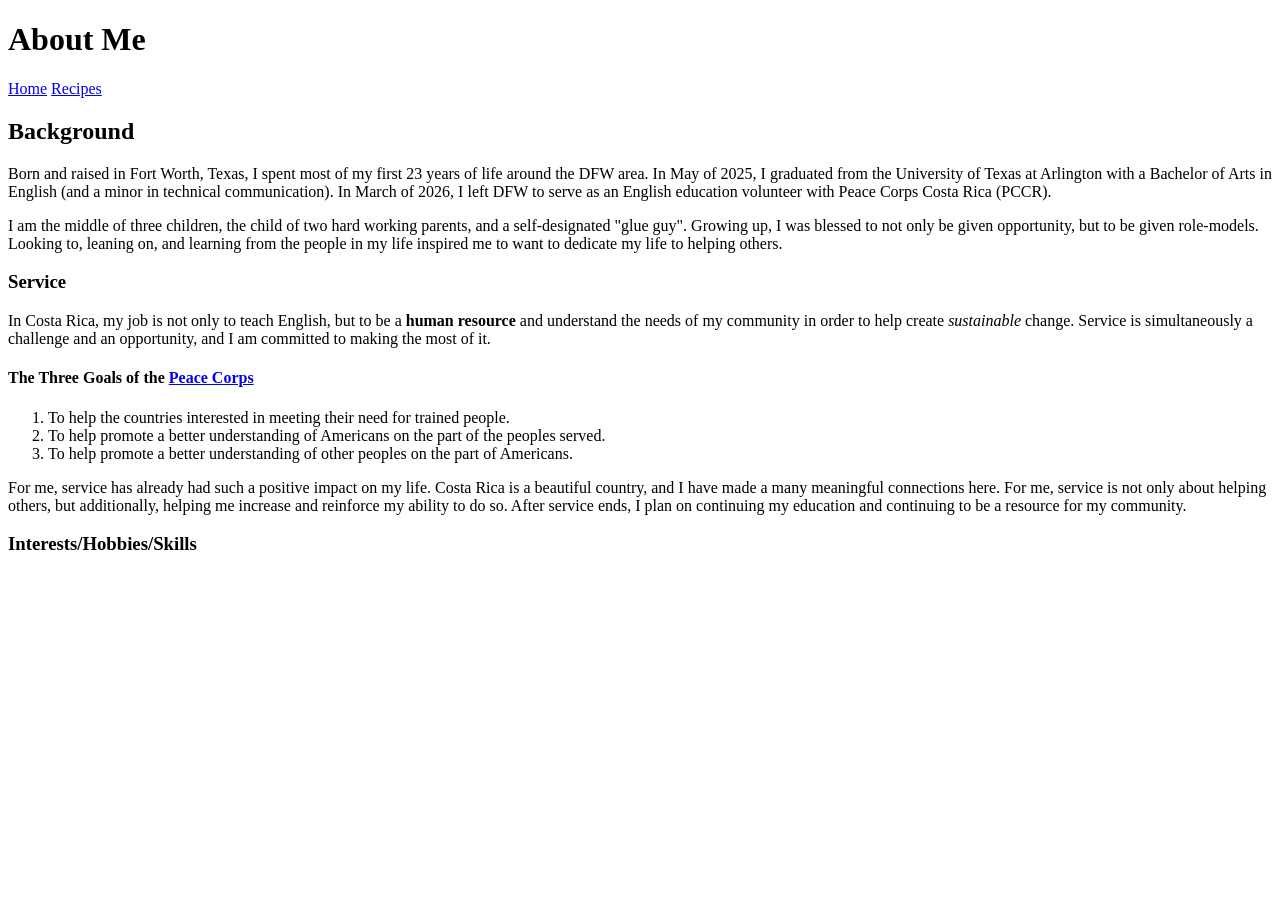
==== about.html @ 44f58c94 "Create recipes file, update index.html, about.html. - created recipes.html to house my favorite reci" ====
<!DOCTYPE html>
<html lang="en">

<head>
    <meta charset="UTF-8">
    <meta name="viewport" content="width=device-width, initial-scale=1.0">
    <title>About Me</title>
</head>

<body>
    <header>
        <h1>About Me</h1>
        <a href="./index.html">Home</a>
        <a href="./recipes.html">Recipes</a>
    </header>

    <main>
        <h2>Background</h2>
        <p>
            Born and raised in Fort Worth, Texas, I spent most of my first 23 years of life around the DFW area. In May of 2025, I graduated from the University of Texas at Arlington with a Bachelor of Arts in English (and a minor in technical communication). In March of 2026, I left DFW to serve as an English education volunteer with Peace Corps Costa Rica (PCCR).
        </p>
        <p>
            I am the middle of three children, the child of two hard working parents, and a  self-designated "glue guy". Growing up, I was blessed to not only be given opportunity, but to be given role-models. Looking to, leaning on, and learning from the people in my life inspired me to want to dedicate my life to helping others. 
        </p>

        <h3>Service</h3>
        <p>
            In Costa Rica, my job is not only to teach English, but to be a <strong>human resource</strong> and understand the needs of my community in order to help create <em>sustainable</em> change. Service is simultaneously a challenge and an opportunity, and I am committed to making the most of it.
        </p>

        <h4>The Three Goals of the <a href="https://www.peacecorps.gov/what-we-do/our-mission/" target="_blank" rel="noreferrer">Peace Corps</a></h4>
        <ol>
            <li>
                To help the countries interested in meeting their need for trained people.
            </li>
            <li>
                To help promote a better understanding of Americans on the part of the peoples served.
            </li>
            <li>
                To help promote a better understanding of other peoples on the part of Americans.
            </li>
        </ol>
        <p>
            For me, service has already had such a positive impact on my life. Costa Rica is a beautiful country, and I have made a many meaningful connections here. For me, service is not only about helping others, but additionally, helping me increase and reinforce my ability to do so. After service ends, I plan on continuing my education and continuing to be a resource for my community.
        </p>

        <h3>Interests/Hobbies/Skills</h3>
        <p>
        
        </p>
    </main>

    <footer>

    </footer>
</body>

</html>
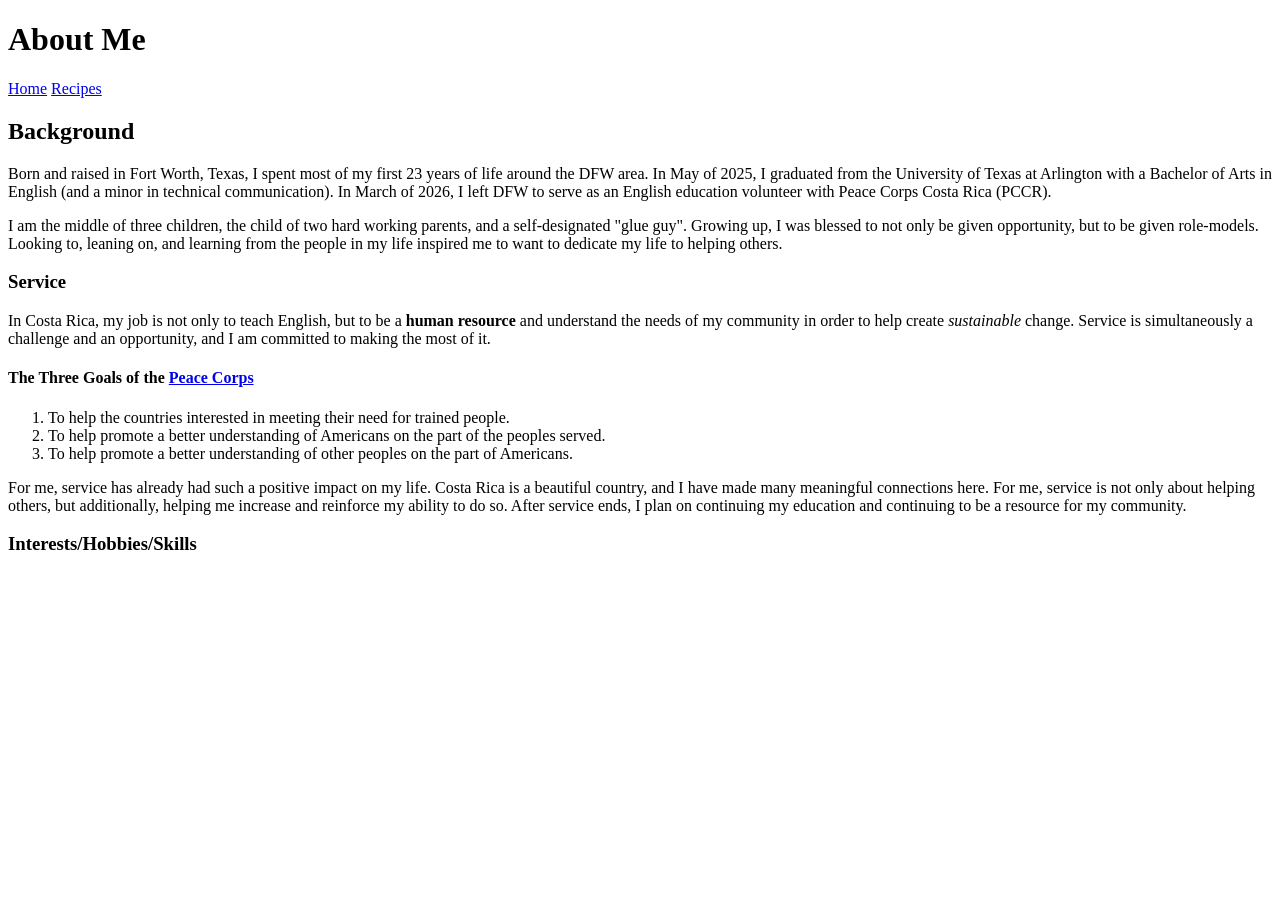
==== commit 03cde79a: "add styles.css and update styles on index, about, and recipes - link styles.css to all HTML files an" ====
--- a/about.html
+++ b/about.html
@@ -5,49 +5,55 @@
     <meta charset="UTF-8">
     <meta name="viewport" content="width=device-width, initial-scale=1.0">
     <title>About Me</title>
+    <link href="./css/styles.css">
 </head>
 
 <body>
-    <header>
-        <h1>About Me</h1>
-        <a href="./index.html">Home</a>
-        <a href="./recipes.html">Recipes</a>
+    <header class="header">
+        <h1 class="title">About Me</h1>
+        <a href="./index.html" class="page-link">Home</a>
+        <a href="./recipes.html" class="page-link">Recipes</a>
     </header>
 
     <main>
-        <h2>Background</h2>
-        <p>
-            Born and raised in Fort Worth, Texas, I spent most of my first 23 years of life around the DFW area. In May of 2025, I graduated from the University of Texas at Arlington with a Bachelor of Arts in English (and a minor in technical communication). In March of 2026, I left DFW to serve as an English education volunteer with Peace Corps Costa Rica (PCCR).
-        </p>
-        <p>
-            I am the middle of three children, the child of two hard working parents, and a  self-designated "glue guy". Growing up, I was blessed to not only be given opportunity, but to be given role-models. Looking to, leaning on, and learning from the people in my life inspired me to want to dedicate my life to helping others. 
-        </p>
+        <div class="background"> <!--a section to talk about my background-->
+            <h2>Background</h2>
+            <p>
+                Born and raised in Fort Worth, Texas, I spent most of my first 23 years of life around the DFW area. In May of 2025, I graduated from the University of Texas at Arlington with a Bachelor of Arts in English (and a minor in technical communication). In March of 2026, I left DFW to serve as an English education volunteer with Peace Corps Costa Rica (PCCR).
+            </p>
+            <p>
+                I am the middle of three children, the child of two hard working parents, and a  self-designated "glue guy". Growing up, I was blessed to not only be given opportunity, but to be given role-models. Looking to, leaning on, and learning from the people in my life inspired me to want to dedicate my life to helping others. 
+            </p>
+        </div>
+        <div class="service"> <!--a section to talk about Peace Corps service-->
+            <h3>Service</h3>
+            <p>
+                In Costa Rica, my job is not only to teach English, but to be a <strong>human resource</strong> and understand the needs of my community in order to help create <em>sustainable</em> change. Service is simultaneously a challenge and an opportunity, and I am committed to making the most of it.
+            </p>
+            <div>
+                <h4>The Three Goals of the <a href="https://www.peacecorps.gov/what-we-do/our-mission/" target="_blank" rel="noreferrer">Peace Corps</a></h4>
+                <ol>
+                    <li>
+                        To help the countries interested in meeting their need for trained people.
+                    </li>
+                    <li>
+                        To help promote a better understanding of Americans on the part of the peoples served.
+                    </li>
+                    <li>
+                        To help promote a better understanding of other peoples on the part of Americans.
+                    </li>
+                </ol>
+            </div>
+            <p>
+                For me, service has already had such a positive impact on my life. Costa Rica is a beautiful country, and I have made many meaningful connections here. For me, service is not only about helping others, but additionally, helping me increase and reinforce my ability to do so. After service ends, I plan on continuing my education and continuing to be a resource for my community.
+            </p>
+        </div>
+        <div class="interests"> <!--a section to talk about my interests-->
+            <h3>Interests/Hobbies/Skills</h3>
+            <p>
 
-        <h3>Service</h3>
-        <p>
-            In Costa Rica, my job is not only to teach English, but to be a <strong>human resource</strong> and understand the needs of my community in order to help create <em>sustainable</em> change. Service is simultaneously a challenge and an opportunity, and I am committed to making the most of it.
-        </p>
-
-        <h4>The Three Goals of the <a href="https://www.peacecorps.gov/what-we-do/our-mission/" target="_blank" rel="noreferrer">Peace Corps</a></h4>
-        <ol>
-            <li>
-                To help the countries interested in meeting their need for trained people.
-            </li>
-            <li>
-                To help promote a better understanding of Americans on the part of the peoples served.
-            </li>
-            <li>
-                To help promote a better understanding of other peoples on the part of Americans.
-            </li>
-        </ol>
-        <p>
-            For me, service has already had such a positive impact on my life. Costa Rica is a beautiful country, and I have made a many meaningful connections here. For me, service is not only about helping others, but additionally, helping me increase and reinforce my ability to do so. After service ends, I plan on continuing my education and continuing to be a resource for my community.
-        </p>
-
-        <h3>Interests/Hobbies/Skills</h3>
-        <p>
-        
-        </p>
+            </p>
+        </div>
     </main>
 
     <footer>
--- a/css/styles.css
+++ b/css/styles.css
@@ -0,0 +1,21 @@
+* {
+   margin: 0;
+   padding: 0;
+   box-sizing: border-box; 
+}
+
+body {
+    background-color: #6DA1B8;
+}
+
+.header {
+    display: flexbox;
+}
+
+.title {
+    
+}
+
+.page-link {
+
+}
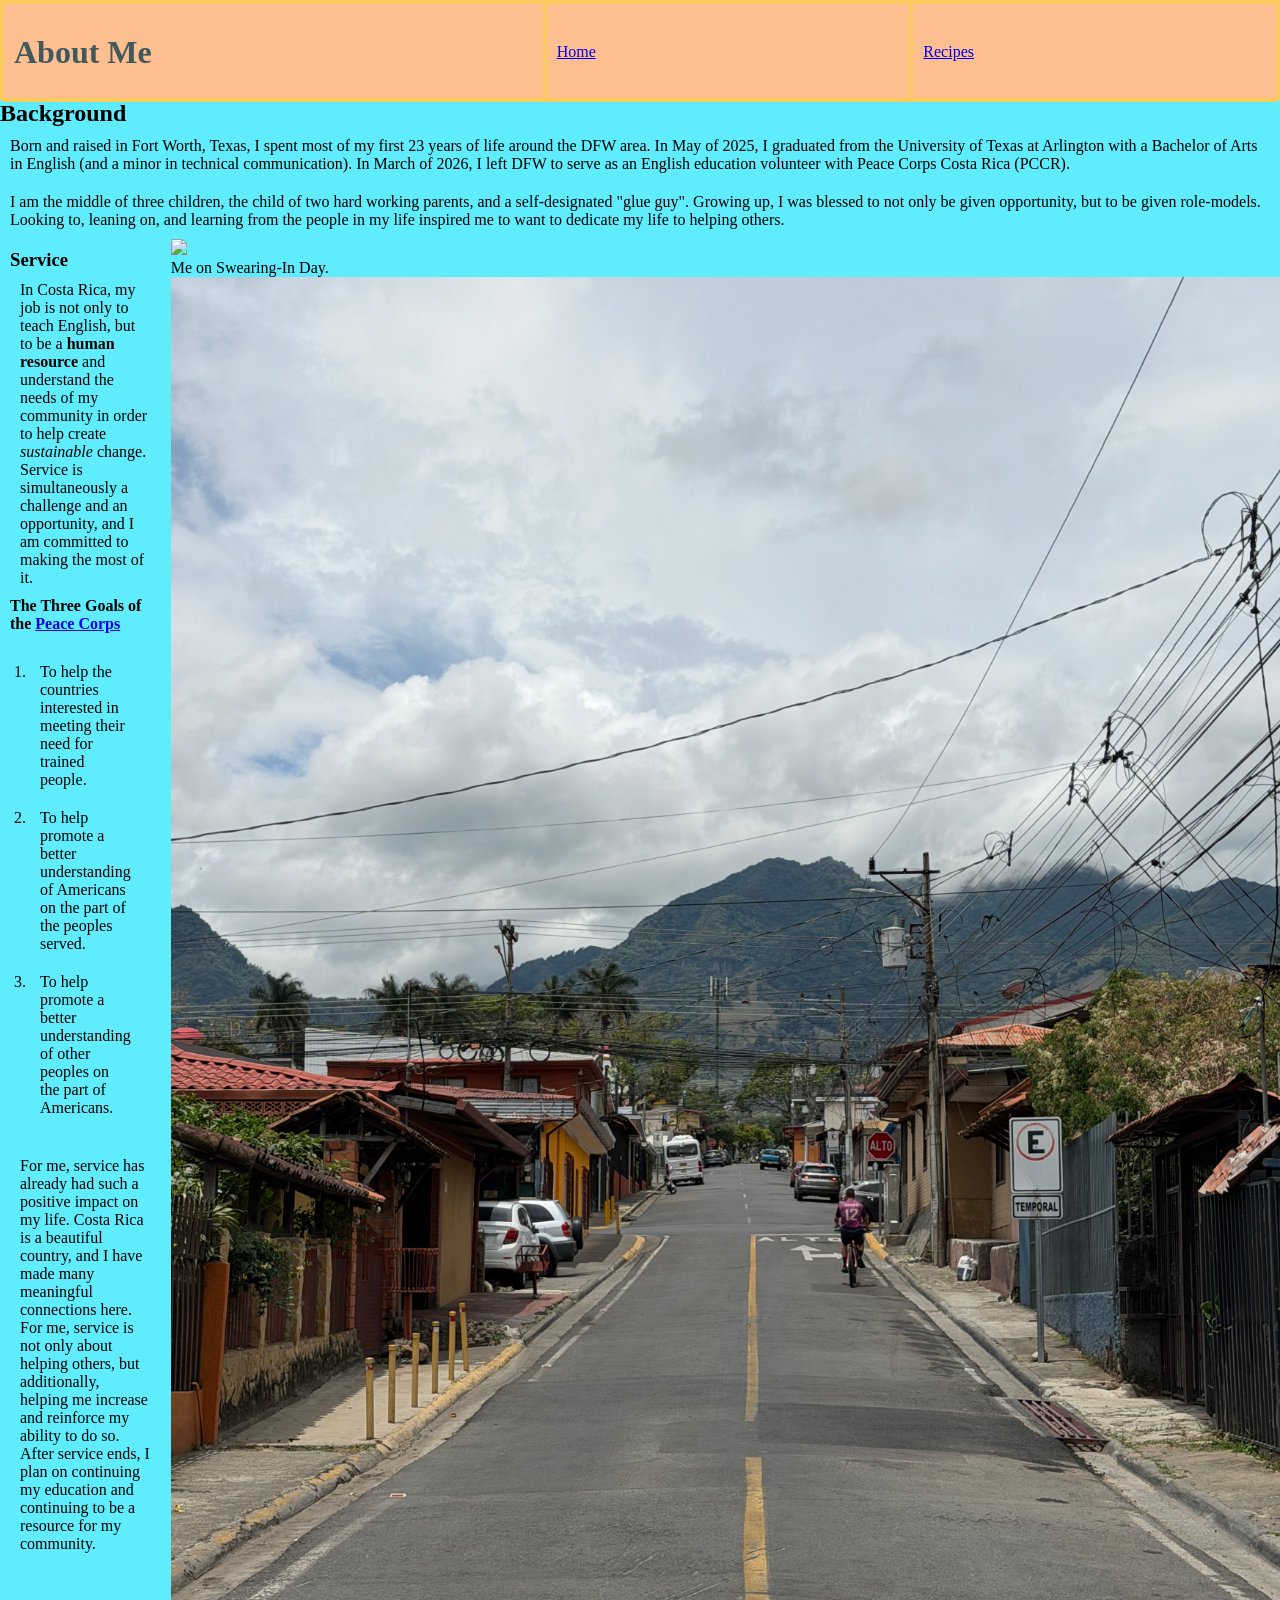
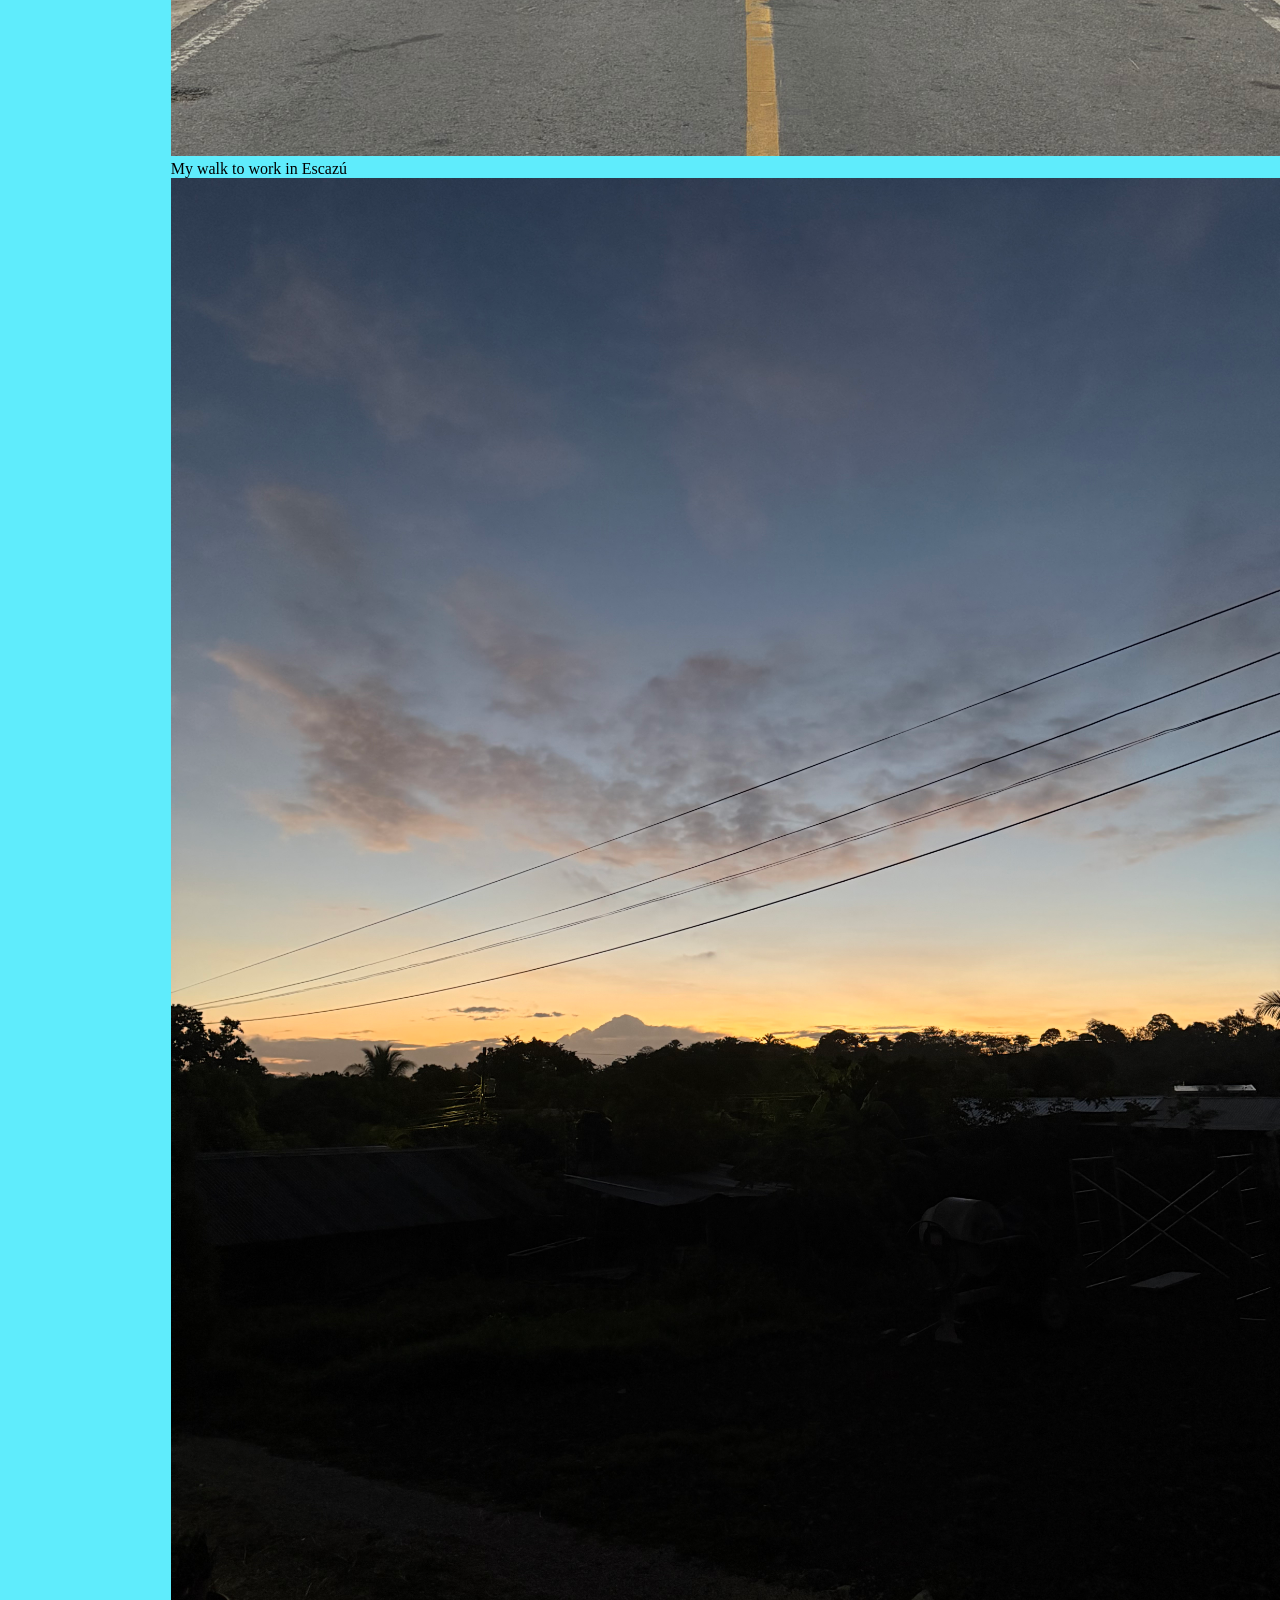
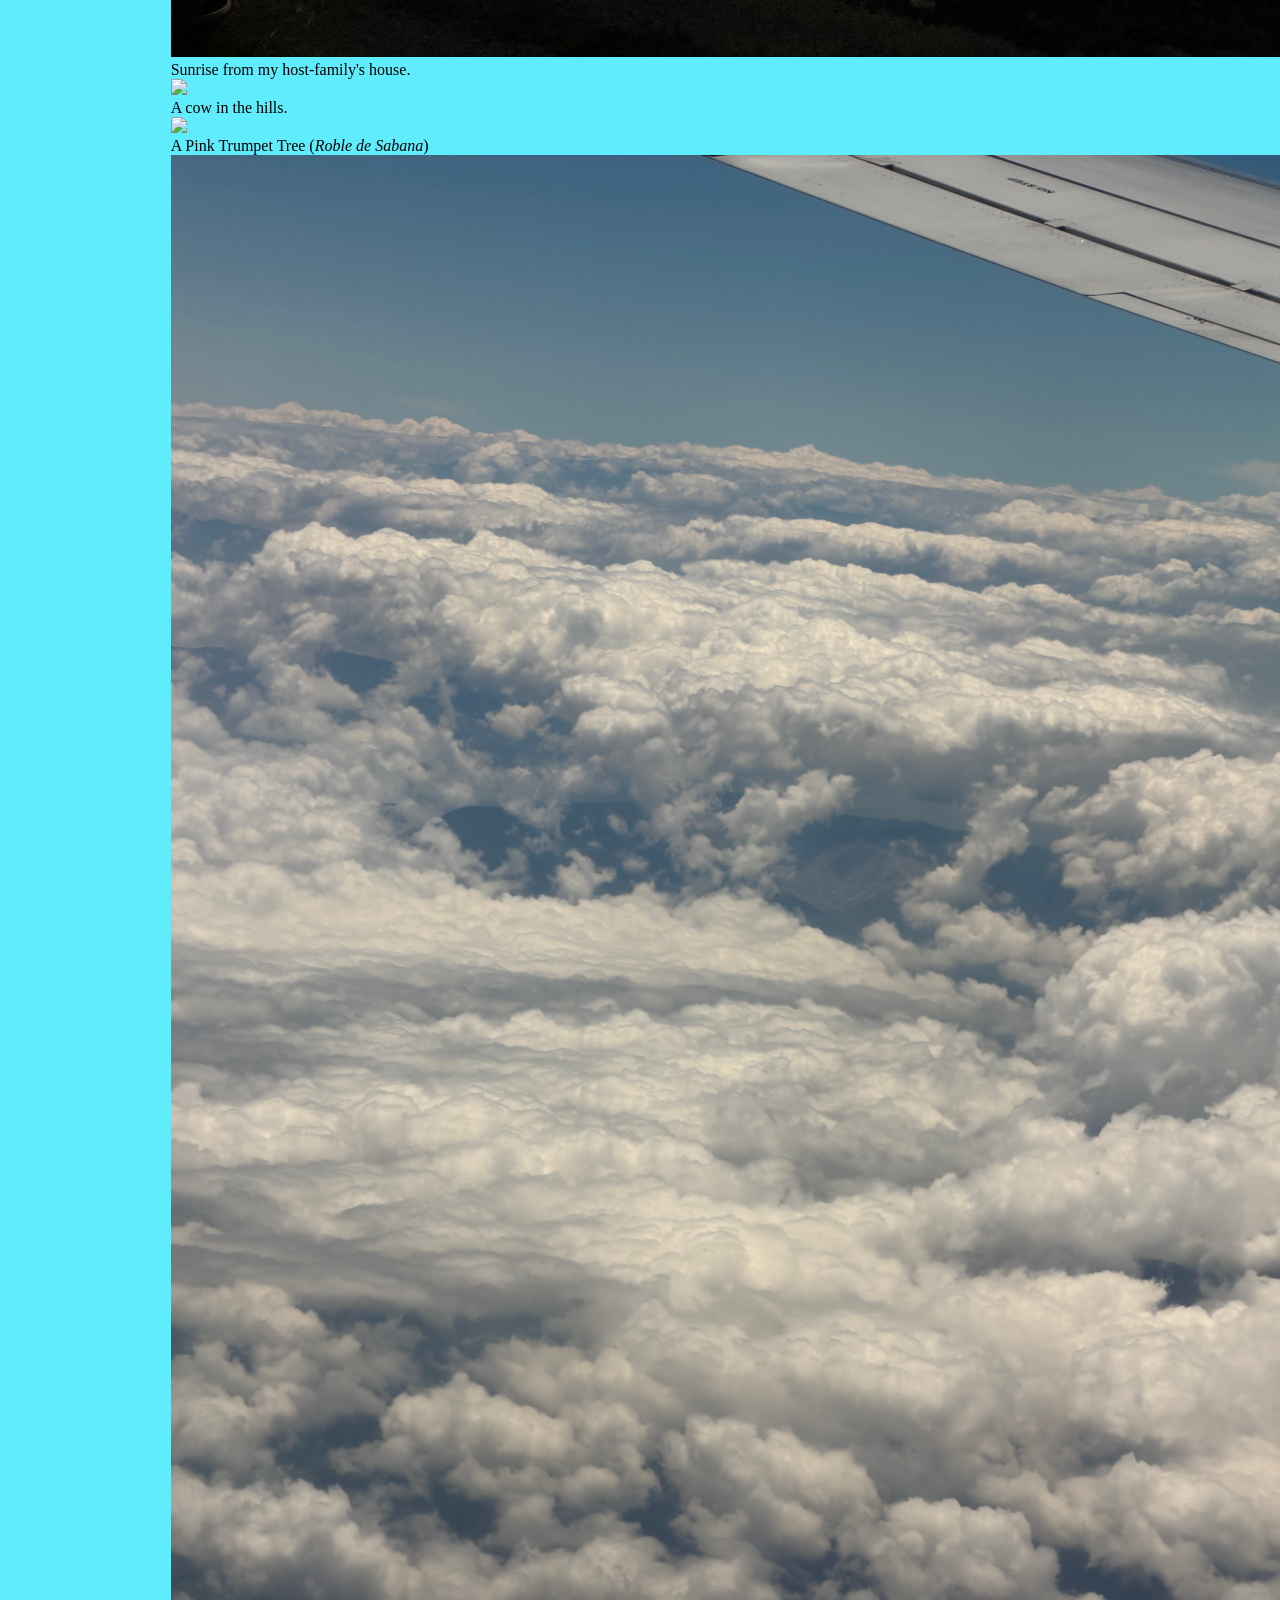
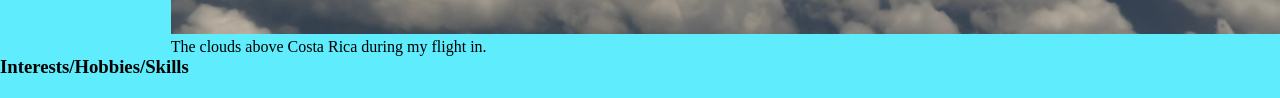
==== commit c8d0d5ee: "update styles and add images - change color scheme of Website  - add images to the service section o" ====
--- a/about.html
+++ b/about.html
@@ -5,14 +5,15 @@
     <meta charset="UTF-8">
     <meta name="viewport" content="width=device-width, initial-scale=1.0">
     <title>About Me</title>
-    <link href="./css/styles.css">
+
+    <link rel="stylesheet" href="./css/styles.css">
 </head>
 
 <body>
-    <header class="header">
-        <h1 class="title">About Me</h1>
-        <a href="./index.html" class="page-link">Home</a>
-        <a href="./recipes.html" class="page-link">Recipes</a>
+    <header>
+            <h1 class="title">About Me</h1>
+            <a href="./index.html" class="page-link">Home</a>
+            <a href="./recipes.html" class="page-link">Recipes</a>
     </header>
 
     <main>
@@ -26,32 +27,68 @@
             </p>
         </div>
         <div class="service"> <!--a section to talk about Peace Corps service-->
-            <h3>Service</h3>
-            <p>
-                In Costa Rica, my job is not only to teach English, but to be a <strong>human resource</strong> and understand the needs of my community in order to help create <em>sustainable</em> change. Service is simultaneously a challenge and an opportunity, and I am committed to making the most of it.
-            </p>
-            <div>
-                <h4>The Three Goals of the <a href="https://www.peacecorps.gov/what-we-do/our-mission/" target="_blank" rel="noreferrer">Peace Corps</a></h4>
-                <ol>
-                    <li>
-                        To help the countries interested in meeting their need for trained people.
-                    </li>
-                    <li>
-                        To help promote a better understanding of Americans on the part of the peoples served.
-                    </li>
-                    <li>
-                        To help promote a better understanding of other peoples on the part of Americans.
-                    </li>
-                </ol>
+            <div class="service-content">
+                <h3>Service</h3>
+                <p>
+                    In Costa Rica, my job is not only to teach English, but to be a <strong>human resource</strong> and understand the needs of my community in order to help create <em>sustainable</em> change. Service is simultaneously a challenge and an opportunity, and I am committed to making the most of it.
+                </p>
+                <div>
+                    <h4>The Three Goals of the <a href="https://www.peacecorps.gov/what-we-do/our-mission/" target="_blank" rel="noreferrer">Peace Corps</a></h4>
+                    <ol class="pc-goals">
+                        <li class="li">
+                            To help the countries interested in meeting their need for trained people.
+                        </li>
+                        <li class="li">
+                            To help promote a better understanding of Americans on the part of the peoples served.
+                        </li>
+                        <li class="li">
+                            To help promote a better understanding of other peoples on the part of Americans.
+                        </li>
+                    </ol>
+                </div>
+                <p>
+                    For me, service has already had such a positive impact on my life. Costa Rica is a beautiful country, and I have made many meaningful connections here. For me, service is not only about helping others, but additionally, helping me increase and reinforce my ability to do so. After service ends, I plan on continuing my education and continuing to be a resource for my community.
+                </p>
             </div>
-            <p>
-                For me, service has already had such a positive impact on my life. Costa Rica is a beautiful country, and I have made many meaningful connections here. For me, service is not only about helping others, but additionally, helping me increase and reinforce my ability to do so. After service ends, I plan on continuing my education and continuing to be a resource for my community.
-            </p>
+            <div class="slideshow-container">
+
+                <div class="slides fade">
+                    <img src="./img/swearing-in-day.jpeg" style="width:100%">
+                    <div class="img-text">Me on Swearing-In Day.</div>
+                </div>
+
+                <div class="slides fade">
+                    <img src="./img/walk-to-work.jpeg" style="width:100%">
+                    <div class="img-text">My walk to work in Escazú</div>
+                </div>
+
+                <div class="slides fade">
+                    <img src="./img/costa-rican-sunrise.jpeg" style="width:100%">
+                    <div class="img-text">Sunrise from my host-family's house.</div>
+                </div>
+
+                <div class="slides fade">
+                    <img src="./img/cow-from-hike.jpeg" style="width:100%">
+                    <div class="img-text">A cow in the hills.</div>
+                </div>
+
+                <div class="slides fade">
+                    <img src="./img/tree-with-pink-flowers.jpeg" style="width:100%">
+                    <div class="img-text">A Pink Trumpet Tree (<em>Roble de Sabana</em>)</div>
+                </div>
+
+                <div class="slides fade">
+                    <img src="./img/clouds-from-plane.jpeg" style="width:100%">
+                    <div class="img-text">The clouds above Costa Rica during my flight in.</div>
+                </div>
+
+            </div>
         </div>
+        
         <div class="interests"> <!--a section to talk about my interests-->
             <h3>Interests/Hobbies/Skills</h3>
             <p>
-
+            
             </p>
         </div>
     </main>
--- a/css/styles.css
+++ b/css/styles.css
@@ -1,21 +1,70 @@
+/* Universal styles */
 * {
    margin: 0;
    padding: 0;
    box-sizing: border-box; 
 }
 
+/* Styles for the body element */
 body {
-    background-color: #6DA1B8;
+    background-color: #5fecfc;
 }
 
-.header {
-    display: flexbox;
+/* Styles for paragraph elements */
+p {
+    padding: 10px;
 }
 
-.title {
-    
+/* Styles for the header */
+header {
+    display: flex;
+    height: 100px;
+    border: 2px solid #FCCB60;
+    background-color: #FDBF90;
+    justify-content: center;
+    color: #41595C;
 }
 
+/* Styles for the page titles in the header */
+.title {
+    flex: 1;
+    border: 2px solid #FCCB60;
+    height: 100px;
+    width: 200px;
+    padding: 10px;
+    flex: auto; 
+    align-content: center;
+}
+
+/* Styles for the page links in the header */
 .page-link {
+    flex: 1;
+    border: 2px solid #FCCB60;
+    height: 100px;
+    width: 100px;
+    padding: 10px;
+    align-content: center;
+}
 
+/* Styles for service div*/
+.service {
+    display: flex;
+}
+
+/* Styles for service content */
+.service-content{
+    padding: 10px;
+    flex-direction: column;
+    width: 300px;
+}
+
+/* Styles for Peace Corps Goals list */
+.pc-goals {
+    padding: 20px;
+    flex: 1;
+}
+
+/* Styles for items in Peace Corps Goals list */
+.pc-goals li{
+    padding: 10px;
 }
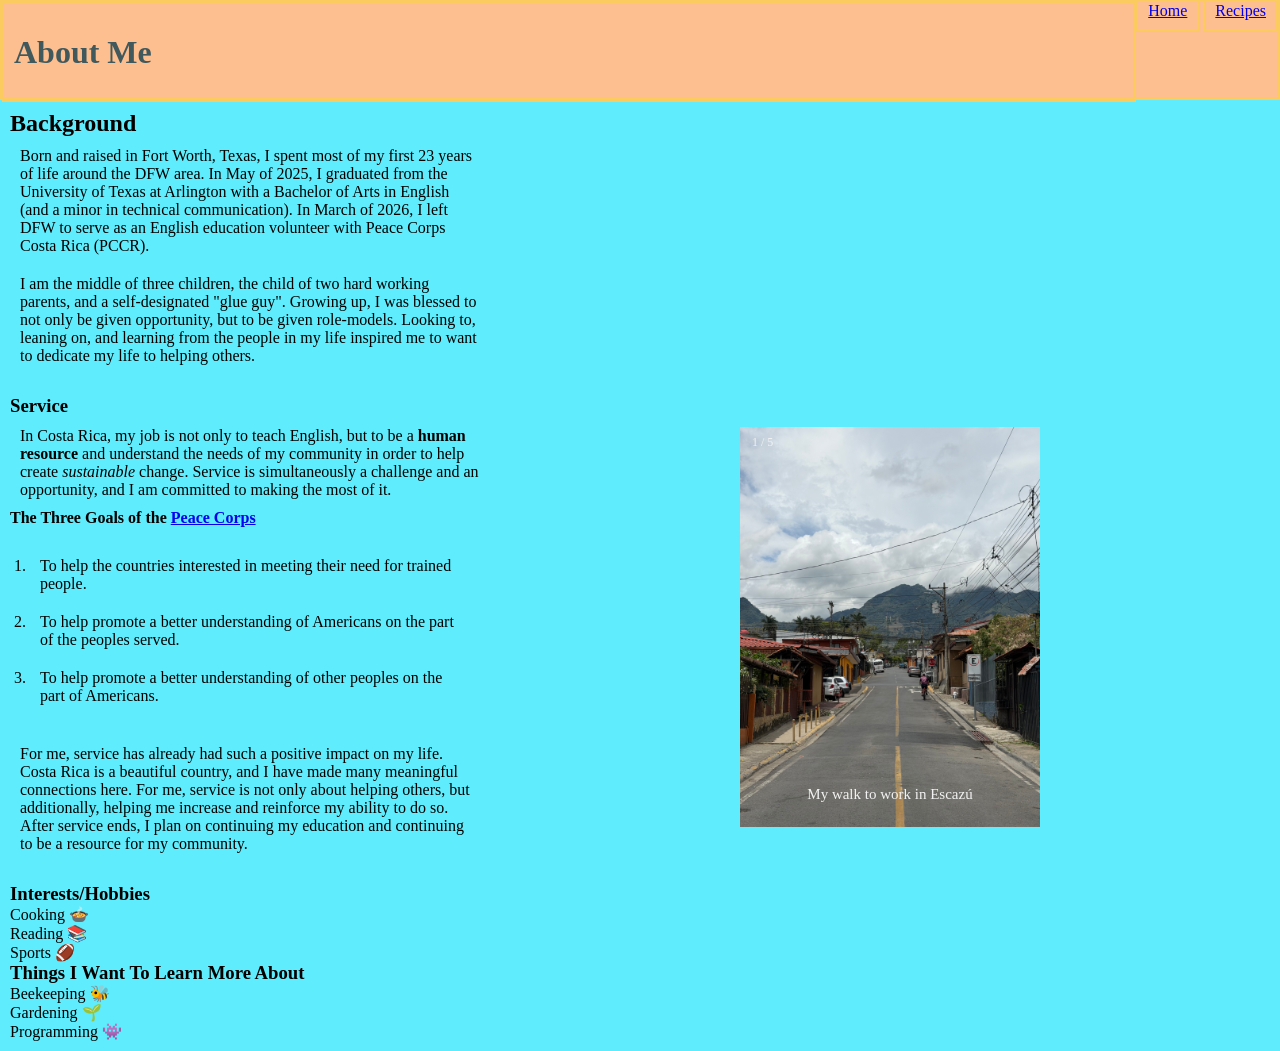
==== commit 2f162246: "update recipies page and fix bugs - added purpose statement to recipies.html.  - fixed a couple of b" ====
--- a/about.html
+++ b/about.html
@@ -7,25 +7,42 @@
     <title>About Me</title>
 
     <link rel="stylesheet" href="./css/styles.css">
+    <script src="./js/script.js" defer></script>
 </head>
 
 <body>
     <header>
             <h1 class="title">About Me</h1>
-            <a href="./index.html" class="page-link">Home</a>
-            <a href="./recipes.html" class="page-link">Recipes</a>
+            <nav>
+                <a href="./index.html" class="page-link">Home</a>
+                <a href="./recipes.html" class="page-link">Recipes</a>
+            </nav>
     </header>
 
     <main>
+
+
         <div class="background"> <!--a section to talk about my background-->
-            <h2>Background</h2>
-            <p>
-                Born and raised in Fort Worth, Texas, I spent most of my first 23 years of life around the DFW area. In May of 2025, I graduated from the University of Texas at Arlington with a Bachelor of Arts in English (and a minor in technical communication). In March of 2026, I left DFW to serve as an English education volunteer with Peace Corps Costa Rica (PCCR).
-            </p>
-            <p>
-                I am the middle of three children, the child of two hard working parents, and a  self-designated "glue guy". Growing up, I was blessed to not only be given opportunity, but to be given role-models. Looking to, leaning on, and learning from the people in my life inspired me to want to dedicate my life to helping others. 
-            </p>
+            <div class="background-content">
+                <h2>Background</h2>
+                <p>
+                    Born and raised in Fort Worth, Texas, I spent most of my first 23 years of life around the DFW area. In May of 2025, I graduated from the University of Texas at Arlington with a Bachelor of Arts in English (and a minor in technical communication). In March of 2026, I left DFW to serve as an English education volunteer with Peace Corps Costa Rica (PCCR).
+                </p>
+                <p>
+                    I am the middle of three children, the child of two hard working parents, and a  self-designated "glue guy". Growing up, I was blessed to not only be given opportunity, but to be given role-models. Looking to, leaning on, and learning from the people in my life inspired me to want to dedicate my life to helping others. 
+                </p>
+            </div>
+           <!-- 
+            <div class="background-img">
+                <img src="./img/swearing-in-day.jpeg" style="width:100%">
+                <div class="img-text">Me on Swearing-In Day.</div>
+            </div>
+            --> 
+
         </div>
+
+
+
         <div class="service"> <!--a section to talk about Peace Corps service-->
             <div class="service-content">
                 <h3>Service</h3>
@@ -50,46 +67,58 @@
                     For me, service has already had such a positive impact on my life. Costa Rica is a beautiful country, and I have made many meaningful connections here. For me, service is not only about helping others, but additionally, helping me increase and reinforce my ability to do so. After service ends, I plan on continuing my education and continuing to be a resource for my community.
                 </p>
             </div>
+
             <div class="slideshow-container">
 
                 <div class="slides fade">
-                    <img src="./img/swearing-in-day.jpeg" style="width:100%">
-                    <div class="img-text">Me on Swearing-In Day.</div>
-                </div>
-
-                <div class="slides fade">
+                    <div class="number-text">1 / 5</div>
                     <img src="./img/walk-to-work.jpeg" style="width:100%">
                     <div class="img-text">My walk to work in Escazú</div>
                 </div>
 
                 <div class="slides fade">
+                    <div class="number-text">2 / 5</div>
                     <img src="./img/costa-rican-sunrise.jpeg" style="width:100%">
                     <div class="img-text">Sunrise from my host-family's house.</div>
                 </div>
 
                 <div class="slides fade">
+                    <div class="number-text">3 / 5</div>
                     <img src="./img/cow-from-hike.jpeg" style="width:100%">
                     <div class="img-text">A cow in the hills.</div>
                 </div>
 
                 <div class="slides fade">
+                    <div class="number-text">4 / 5</div>
                     <img src="./img/tree-with-pink-flowers.jpeg" style="width:100%">
                     <div class="img-text">A Pink Trumpet Tree (<em>Roble de Sabana</em>)</div>
                 </div>
 
                 <div class="slides fade">
+                    <div class="number-text">5 / 5</div>
                     <img src="./img/clouds-from-plane.jpeg" style="width:100%">
                     <div class="img-text">The clouds above Costa Rica during my flight in.</div>
                 </div>
+            </div>  
 
-            </div>
         </div>
         
         <div class="interests"> <!--a section to talk about my interests-->
-            <h3>Interests/Hobbies/Skills</h3>
-            <p>
-            
-            </p>
+            <div class="interests-content">
+                <h3>Interests/Hobbies</h3>
+                <ul class="interest-list">
+                    <li>Cooking 🍲</li>
+                    <li>Reading 📚️</li>
+                    <li>Sports 🏈</li>
+                </ul>
+
+                <h3>Things I Want To Learn More About</h3>
+                <ul class="want-to-learn-list">
+                    <li>Beekeeping 🐝</li>
+                    <li>Gardening 🌱</li>
+                    <li>Programming 👾</li>
+                </ul>
+            </div>
         </div>
     </main>
 
--- a/css/styles.css
+++ b/css/styles.css
@@ -27,7 +27,6 @@
 
 /* Styles for the page titles in the header */
 .title {
-    flex: 1;
     border: 2px solid #FCCB60;
     height: 100px;
     width: 200px;
@@ -47,16 +46,29 @@
 }
 
 /* Styles for service div*/
-.service {
+.service,
+.background,
+.interests {
     display: flex;
+    flex-direction: row;
 }
 
-/* Styles for service content */
-.service-content{
+/* Styles for service content */ 
+.service-content,
+.background-content,
+.interests-content {
     padding: 10px;
+    display: flex;
     flex-direction: column;
-    width: 300px;
+    max-width: 500px;
 }
+
+
+/* style for background image
+.background-img {
+    max-width: 300px;
+}
+*/
 
 /* Styles for Peace Corps Goals list */
 .pc-goals {
@@ -67,4 +79,72 @@
 /* Styles for items in Peace Corps Goals list */
 .pc-goals li{
     padding: 10px;
-}+}
+
+/* Styles for service slideshow container */
+.slideshow-container {
+    max-width: 300px;
+    position: relative;
+    margin: auto;
+}
+
+.slides {
+    display: none;
+}
+
+.img-text {
+    color: #f2f2f2;
+    font-size: 15px;
+    padding: 20px 12px;
+    position: absolute;
+    bottom: 8px;
+    width: 100%;
+    text-align: center;
+}
+
+.number-text {
+    color: #f2f2f2;
+    font-size: 12px;
+    padding: 8px 12px;
+    position: absolute;
+    top: 0;
+}
+
+.fade {
+    animation-name: fade;
+    animation-duration: 5s;
+}
+
+@keyframes fade {
+    from {opacity: .2}
+    to {opacity: 1}
+}
+
+
+/* Styles for Interests */
+
+
+/* Styles for interest headers */
+
+
+/* Styles for interest lists */
+
+
+/* Styles for recipes page */
+
+
+
+
+
+
+
+
+
+
+
+
+
+
+
+
+
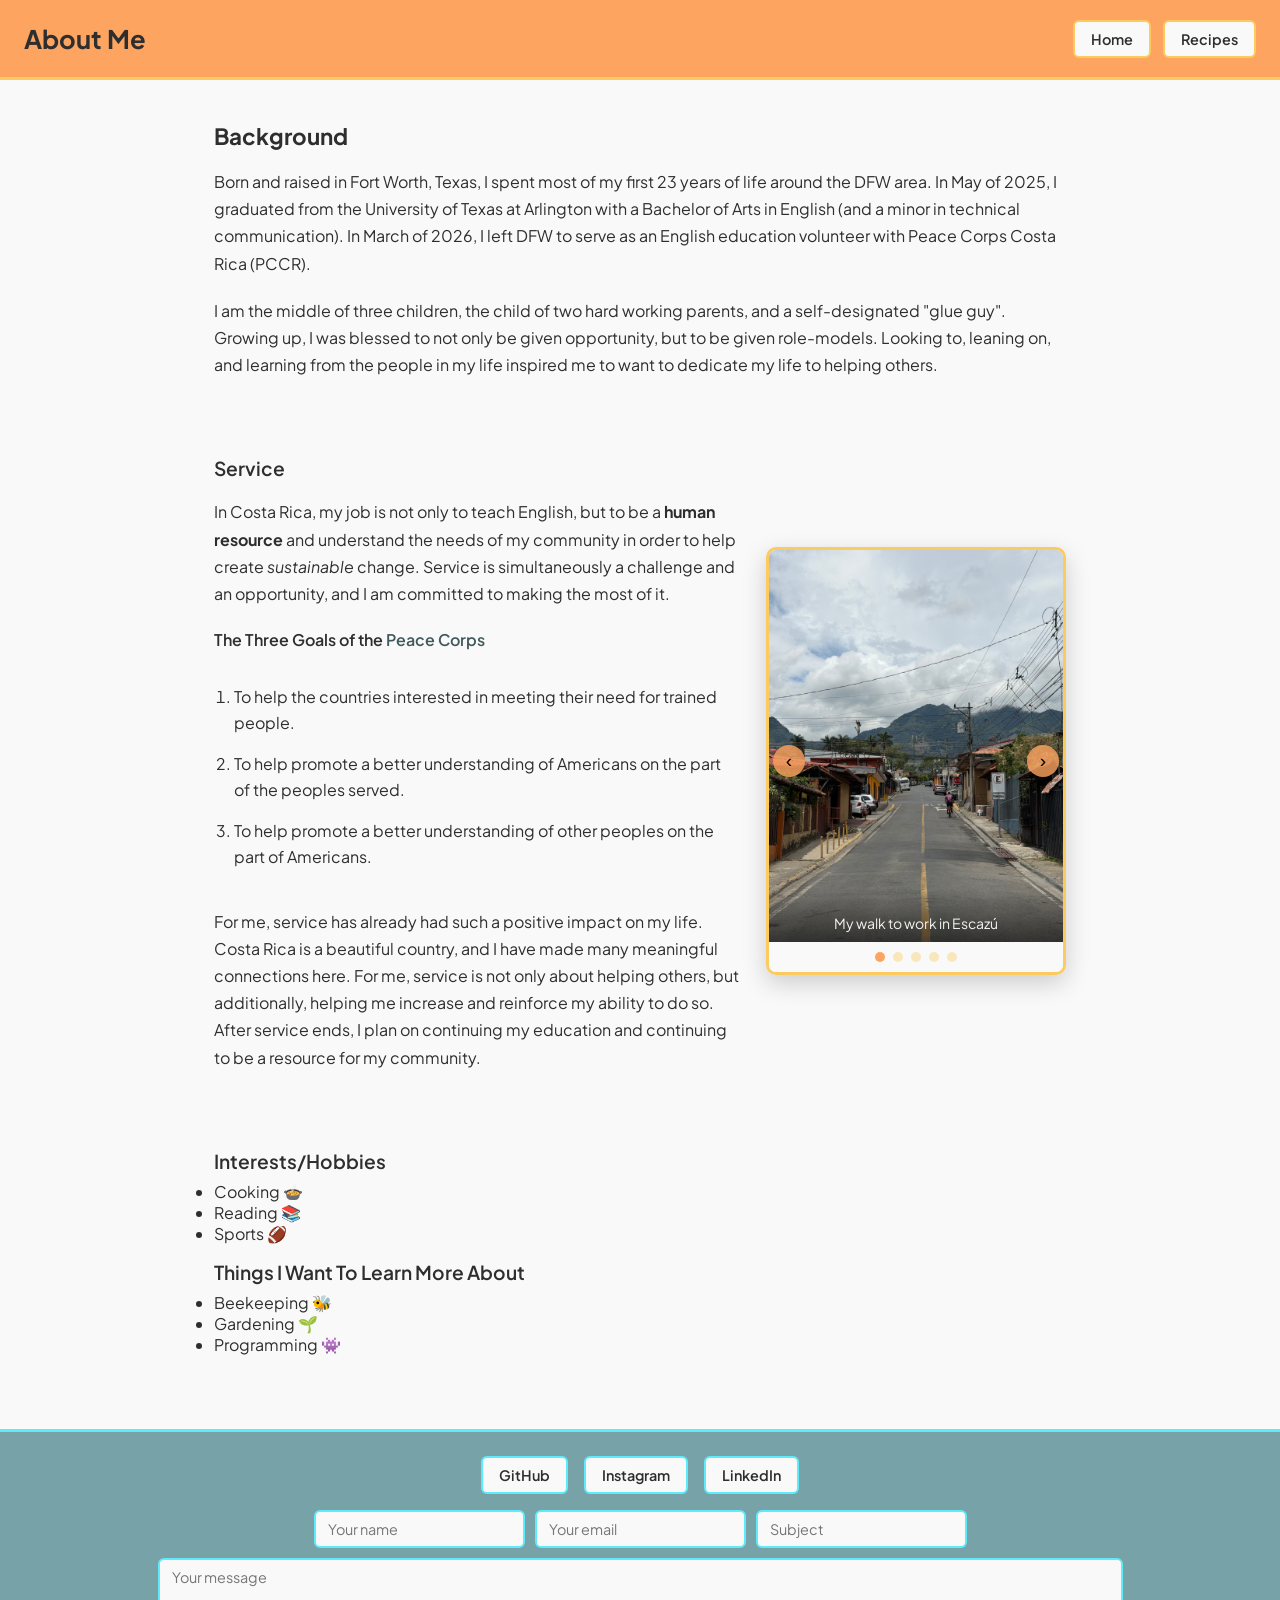
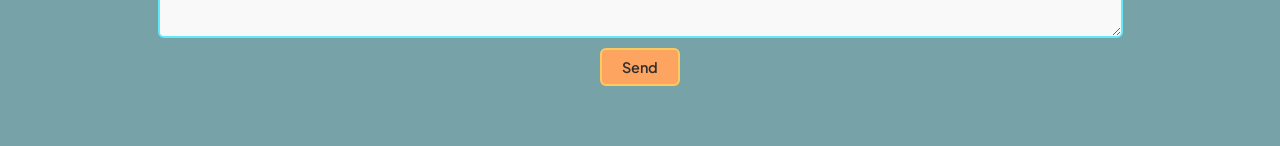
==== commit 8f365599: "Update styles, footer, and create recipe template - Style overhaul. Updated fonts, color usage, and " ====
--- a/about.html
+++ b/about.html
@@ -6,6 +6,7 @@
     <meta name="viewport" content="width=device-width, initial-scale=1.0">
     <title>About Me</title>
 
+    <link href="https://fonts.googleapis.com/css2?family=Plus+Jakarta+Sans:wght@400;600;700&display=swap" rel="stylesheet">
     <link rel="stylesheet" href="./css/styles.css">
     <script src="./js/script.js" defer></script>
 </head>
@@ -69,36 +70,39 @@
             </div>
 
             <div class="slideshow-container">
+                <button class="slide-btn prev-btn" onclick="changeSlide(-1)">&#8249;</button>
 
                 <div class="slides fade">
                     <div class="number-text">1 / 5</div>
-                    <img src="./img/walk-to-work.jpeg" style="width:100%">
+                    <img src="./img/walk-to-work.jpeg" alt="My walk to work in Escazú, Costa Rica" style="width:100%">
                     <div class="img-text">My walk to work in Escazú</div>
                 </div>
 
                 <div class="slides fade">
                     <div class="number-text">2 / 5</div>
-                    <img src="./img/costa-rican-sunrise.jpeg" style="width:100%">
+                    <img src="./img/costa-rican-sunrise.jpeg" alt="Sunrise from my host-family's house in Costa Rica" style="width:100%">
                     <div class="img-text">Sunrise from my host-family's house.</div>
                 </div>
 
                 <div class="slides fade">
                     <div class="number-text">3 / 5</div>
-                    <img src="./img/cow-from-hike.jpeg" style="width:100%">
+                    <img src="./img/cow-from-hike.jpeg" alt="A cow in the hills of Costa Rica" style="width:100%">
                     <div class="img-text">A cow in the hills.</div>
                 </div>
 
                 <div class="slides fade">
                     <div class="number-text">4 / 5</div>
-                    <img src="./img/tree-with-pink-flowers.jpeg" style="width:100%">
+                    <img src="./img/tree-with-pink-flowers.jpeg" alt="A Pink Trumpet Tree (Roble de Sabana) in Costa Rica" style="width:100%">
                     <div class="img-text">A Pink Trumpet Tree (<em>Roble de Sabana</em>)</div>
                 </div>
 
                 <div class="slides fade">
                     <div class="number-text">5 / 5</div>
-                    <img src="./img/clouds-from-plane.jpeg" style="width:100%">
+                    <img src="./img/clouds-from-plane.jpeg" alt="Clouds above Costa Rica seen from the plane during my flight in" style="width:100%">
                     <div class="img-text">The clouds above Costa Rica during my flight in.</div>
                 </div>
+
+                <button class="slide-btn next-btn" onclick="changeSlide(1)">&#8250;</button>
             </div>  
 
         </div>
@@ -123,8 +127,21 @@
     </main>
 
     <footer>
+        <nav class="footer-nav">
+            <a href="https://github.com/MightyElf4" target="_blank" rel="noreferrer">GitHub</a>
+            <a href="https://instagram.com/landry.u4/" target="_blank" rel="noreferrer">Instagram</a>
+            <a href="https://linkedin.com/in/landry-u-09743a303" target="_blank" rel="noreferrer">LinkedIn</a>
+        </nav>
 
-    </footer>
+        <form id="contact-form">
+            <input type="text" name="name" placeholder="Your name" required>
+            <input type="email" name="email" placeholder="Your email" required>
+            <input type="text" name="subject" placeholder="Subject" required>
+            <textarea name="message" placeholder="Your message" required></textarea>
+            <button type="submit">Send</button>
+        </form>
+        <p id="form-message"></p>
+   </footer>
 </body>
 
 </html>
--- a/css/styles.css
+++ b/css/styles.css
@@ -1,150 +1,454 @@
-/* Universal styles */
+/* ── Global reset ── */
 * {
-   margin: 0;
-   padding: 0;
-   box-sizing: border-box; 
-}
-
-/* Styles for the body element */
+  margin: 0;
+  padding: 0;
+  box-sizing: border-box;
+}
+
+/* ── Base styles ── */
 body {
-    background-color: #5fecfc;
-}
-
-/* Styles for paragraph elements */
+  background-color: #f9f9f9;
+  font-family: 'Plus Jakarta Sans', sans-serif;
+  font-size: 16px;
+  color: #2e2e2e;
+}
+
 p {
-    padding: 10px;
-}
-
-/* Styles for the header */
+  padding: 10px 0;
+  line-height: 1.7;
+}
+
+a {
+  color: #41595C;
+  text-decoration: none;
+}
+
+/* ── Header ── */
 header {
-    display: flex;
-    height: 100px;
-    border: 2px solid #FCCB60;
-    background-color: #FDBF90;
+  display: flex;
+  align-items: center;
+  height: 80px;
+  padding: 0 24px;
+  background-color: #FCA460;
+  border-bottom: 3px solid #FCCB60;
+}
+
+.title {
+  flex: 1;
+  font-size: 1.6rem;
+  font-weight: 700;
+  color: #2e2e2e;
+}
+
+/* ── Header nav ── */
+header nav {
+  display: flex;
+  gap: 12px;
+}
+
+.page-link {
+  display: inline-block;
+  padding: 8px 16px;
+  background-color: #f9f9f9;
+  border: 2px solid #FCCB60;
+  border-radius: 6px;
+  font-weight: 600;
+  font-size: 0.9rem;
+  color: #2e2e2e;
+  transition: background-color 0.2s, border-color 0.2s;
+}
+
+.page-link:hover {
+  background-color: #60FCB7;
+  border-color: #60FCB7;
+}
+
+.page-link.active {
+  background-color: #FCCB60;
+  border-color: #FCA460;
+}
+
+/* ── Main content ── */
+main {
+  max-width: 900px;
+  margin: 0 auto;
+  padding: 32px 24px;
+}
+
+h2 {
+  font-size: 1.4rem;
+  font-weight: 700;
+  margin-bottom: 8px;
+  color: #2e2e2e;
+}
+
+h3 {
+  font-size: 1.2rem;
+  font-weight: 600;
+  margin: 16px 0 8px;
+}
+
+h4 {
+  font-size: 1rem;
+  font-weight: 600;
+  margin: 12px 0 6px;
+}
+
+/* ── About page sections ── */
+.background,
+.service,
+.interests {
+  display: flex;
+  flex-direction: row;
+  align-items: flex-start;
+  gap: 24px;
+  margin-bottom: 32px;
+}
+
+.service {
+  align-items: center;
+}
+
+.background-content,
+.service-content,
+.interests-content {
+  flex: 1;
+  padding: 10px 0;
+}
+
+/* ── Peace Corps goals list ── */
+.pc-goals {
+  padding: 20px;
+}
+
+.pc-goals li {
+  padding: 8px 0;
+  line-height: 1.6;
+}
+
+/* ── Slideshow ── */
+.slideshow-container {
+  max-width: 300px;
+  position: relative;
+  flex-shrink: 0;
+  border: 3px solid #FCCB60;
+  border-radius: 10px;
+  box-shadow: 0 8px 24px rgba(0, 0, 0, 0.18);
+}
+
+.slides {
+  display: none;
+  position: relative;
+}
+
+.slides img {
+  border-radius: 7px 7px 0 0;
+  display: block;
+}
+
+.img-text {
+  color: #f2f2f2;
+  font-size: 14px;
+  padding: 24px 12px 10px;
+  position: absolute;
+  bottom: 0;
+  width: 100%;
+  text-align: center;
+  background: linear-gradient(transparent, rgba(0, 0, 0, 0.55));
+}
+
+.number-text {
+  display: none;
+}
+
+.fade {
+  animation-name: fade;
+  animation-duration: 1s;
+}
+
+@keyframes fade {
+  from { opacity: 0; }
+  to   { opacity: 1; }
+}
+
+.dots-container {
+  display: flex;
+  justify-content: center;
+  gap: 8px;
+  padding: 10px 0;
+  background-color: #f9f9f9;
+  border-radius: 0 0 7px 7px;
+}
+
+.dot {
+  width: 10px;
+  height: 10px;
+  background-color: #FCCB60;
+  border-radius: 50%;
+  cursor: pointer;
+  opacity: 0.4;
+  transition: opacity 0.3s;
+}
+
+.dot.active {
+  opacity: 1;
+  background-color: #FCA460;
+}
+
+/* ── Footer ── */
+footer {
+  display: flex;
+  flex-direction: column;
+  align-items: center;
+  gap: 16px;
+  padding: 24px;
+  background-color: #77A2A7;
+  border-top: 3px solid #5FEBFC;
+}
+
+/* ── Footer social links ── */
+.footer-nav {
+  display: flex;
+  gap: 16px;
+}
+
+.footer-nav a {
+  display: inline-block;
+  padding: 8px 16px;
+  background-color: #f9f9f9;
+  border: 2px solid #5FEBFC;
+  border-radius: 6px;
+  font-weight: 600;
+  font-size: 0.9rem;
+  color: #2e2e2e;
+  transition: background-color 0.2s, border-color 0.2s;
+}
+
+.footer-nav a:hover {
+  background-color: #60FCB7;
+  border-color: #60FCB7;
+}
+
+/* ── Contact form ── */
+#contact-form {
+  display: flex;
+  gap: 10px;
+  flex-wrap: wrap;
+  justify-content: center;
+}
+
+#contact-form input,
+#contact-form textarea {
+  padding: 8px 12px;
+  border: 2px solid #5FEBFC;
+  border-radius: 6px;
+  font-family: 'Plus Jakarta Sans', sans-serif;
+  font-size: 0.9rem;
+  background-color: #f9f9f9;
+}
+
+#contact-form textarea {
+  width: 100%;
+  min-height: 80px;
+  resize: vertical;
+}
+
+#contact-form button {
+  padding: 8px 20px;
+  background-color: #FCA460;
+  border: 2px solid #FCCB60;
+  border-radius: 6px;
+  font-family: 'Plus Jakarta Sans', sans-serif;
+  font-weight: 600;
+  font-size: 0.9rem;
+  color: #2e2e2e;
+  cursor: pointer;
+  transition: background-color 0.2s;
+}
+
+#contact-form button:hover {
+  background-color: #60FCB7;
+  border-color: #60FCB7;
+}
+
+#form-message {
+  font-size: 0.9rem;
+  color: #f9f9f9;
+  font-weight: 600;
+}
+
+/* ── Slideshow buttons ── */
+.slide-btn {
+  position: absolute;
+  top: 50%;
+  transform: translateY(-50%);
+  background-color: rgba(252, 164, 96, 0.8);
+  border: none;
+  border-radius: 50%;
+  width: 32px;
+  height: 32px;
+  font-size: 1.2rem;
+  cursor: pointer;
+  z-index: 1;
+  transition: background-color 0.2s;
+}
+
+.prev-btn { left: 4px; }
+.next-btn { right: 4px; }
+
+.slide-btn:hover { background-color: #60FCB7; }
+
+/* ── Recipe / content cards ── */
+.card-grid {
+  display: grid;
+  grid-template-columns: repeat(auto-fill, minmax(250px, 1fr));
+  gap: 24px;
+  margin-top: 32px;
+}
+
+.card {
+  background-color: #ffffff;
+  border: 2px solid #5FEBFC;
+  border-radius: 8px;
+  overflow: hidden;
+}
+
+.card img {
+  width: 100%;
+  height: 180px;
+  object-fit: cover;
+}
+
+.card-body {
+  padding: 16px;
+}
+
+.card-body h3 {
+  margin: 0 0 8px;
+}
+
+.card-body p {
+  font-size: 0.9rem;
+  color: #41595C;
+  padding: 0;
+}
+
+.card-times {
+  display: flex;
+  gap: 12px;
+  font-size: 0.85rem;
+  font-weight: 600;
+  color: #77A2A7;
+  margin-bottom: 8px;
+}
+
+.card-ingredients {
+  margin: 10px 0;
+  padding-left: 18px;
+  font-size: 0.85rem;
+  color: #2e2e2e;
+}
+
+.card-ingredients li {
+  padding: 2px 0;
+}
+
+.card-tags {
+  display: flex;
+  flex-wrap: wrap;
+  gap: 6px;
+  margin-top: 10px;
+}
+
+.tag {
+  background-color: #5FEBFC;
+  border-radius: 4px;
+  padding: 2px 8px;
+  font-size: 0.75rem;
+  font-weight: 600;
+  color: #2e2e2e;
+}
+
+.card-sources {
+  display: flex;
+  flex-direction: column;
+  gap: 4px;
+  margin-top: 10px;
+}
+
+.card-link {
+  font-size: 0.85rem;
+  font-weight: 600;
+  color: #FCA460;
+  text-decoration: underline;
+}
+
+.card-link:hover {
+  color: #60FCB7;
+}
+
+/* ── Filter buttons ── */
+.filter-bar {
+  display: flex;
+  flex-wrap: wrap;
+  gap: 8px;
+  margin-bottom: 8px;
+}
+
+.filter-btn {
+  padding: 6px 14px;
+  background-color: #f9f9f9;
+  border: 2px solid #FCCB60;
+  border-radius: 6px;
+  font-family: 'Plus Jakarta Sans', sans-serif;
+  font-size: 0.85rem;
+  font-weight: 600;
+  cursor: pointer;
+  transition: background-color 0.2s, border-color 0.2s;
+}
+
+.filter-btn:hover,
+.filter-btn.active {
+  background-color: #FCCB60;
+  border-color: #FCA460;
+}
+
+/* ── Mobile ── */
+@media (max-width: 700px) {
+  .background,
+  .service,
+  .interests {
+    flex-direction: column;
+  }
+
+  .slideshow-container {
+    max-width: 100%;
+  }
+
+  header {
+    height: auto;
+    padding: 12px 16px;
+    flex-wrap: wrap;
+    gap: 8px;
+  }
+
+  .title {
+    font-size: 1.2rem;
+  }
+
+  #contact-form {
+    flex-direction: column;
+    align-items: stretch;
+  }
+
+  #contact-form input,
+  #contact-form textarea,
+  #contact-form button {
+    width: 100%;
+  }
+
+  .footer-nav {
+    flex-wrap: wrap;
     justify-content: center;
-    color: #41595C;
-}
-
-/* Styles for the page titles in the header */
-.title {
-    border: 2px solid #FCCB60;
-    height: 100px;
-    width: 200px;
-    padding: 10px;
-    flex: auto; 
-    align-content: center;
-}
-
-/* Styles for the page links in the header */
-.page-link {
-    flex: 1;
-    border: 2px solid #FCCB60;
-    height: 100px;
-    width: 100px;
-    padding: 10px;
-    align-content: center;
-}
-
-/* Styles for service div*/
-.service,
-.background,
-.interests {
-    display: flex;
-    flex-direction: row;
-}
-
-/* Styles for service content */ 
-.service-content,
-.background-content,
-.interests-content {
-    padding: 10px;
-    display: flex;
-    flex-direction: column;
-    max-width: 500px;
-}
-
-
-/* style for background image
-.background-img {
-    max-width: 300px;
-}
-*/
-
-/* Styles for Peace Corps Goals list */
-.pc-goals {
-    padding: 20px;
-    flex: 1;
-}
-
-/* Styles for items in Peace Corps Goals list */
-.pc-goals li{
-    padding: 10px;
-}
-
-/* Styles for service slideshow container */
-.slideshow-container {
-    max-width: 300px;
-    position: relative;
-    margin: auto;
-}
-
-.slides {
-    display: none;
-}
-
-.img-text {
-    color: #f2f2f2;
-    font-size: 15px;
-    padding: 20px 12px;
-    position: absolute;
-    bottom: 8px;
-    width: 100%;
-    text-align: center;
-}
-
-.number-text {
-    color: #f2f2f2;
-    font-size: 12px;
-    padding: 8px 12px;
-    position: absolute;
-    top: 0;
-}
-
-.fade {
-    animation-name: fade;
-    animation-duration: 5s;
-}
-
-@keyframes fade {
-    from {opacity: .2}
-    to {opacity: 1}
-}
-
-
-/* Styles for Interests */
-
-
-/* Styles for interest headers */
-
-
-/* Styles for interest lists */
-
-
-/* Styles for recipes page */
-
-
-
-
-
-
-
-
-
-
-
-
-
-
-
-
-
+  }
+}
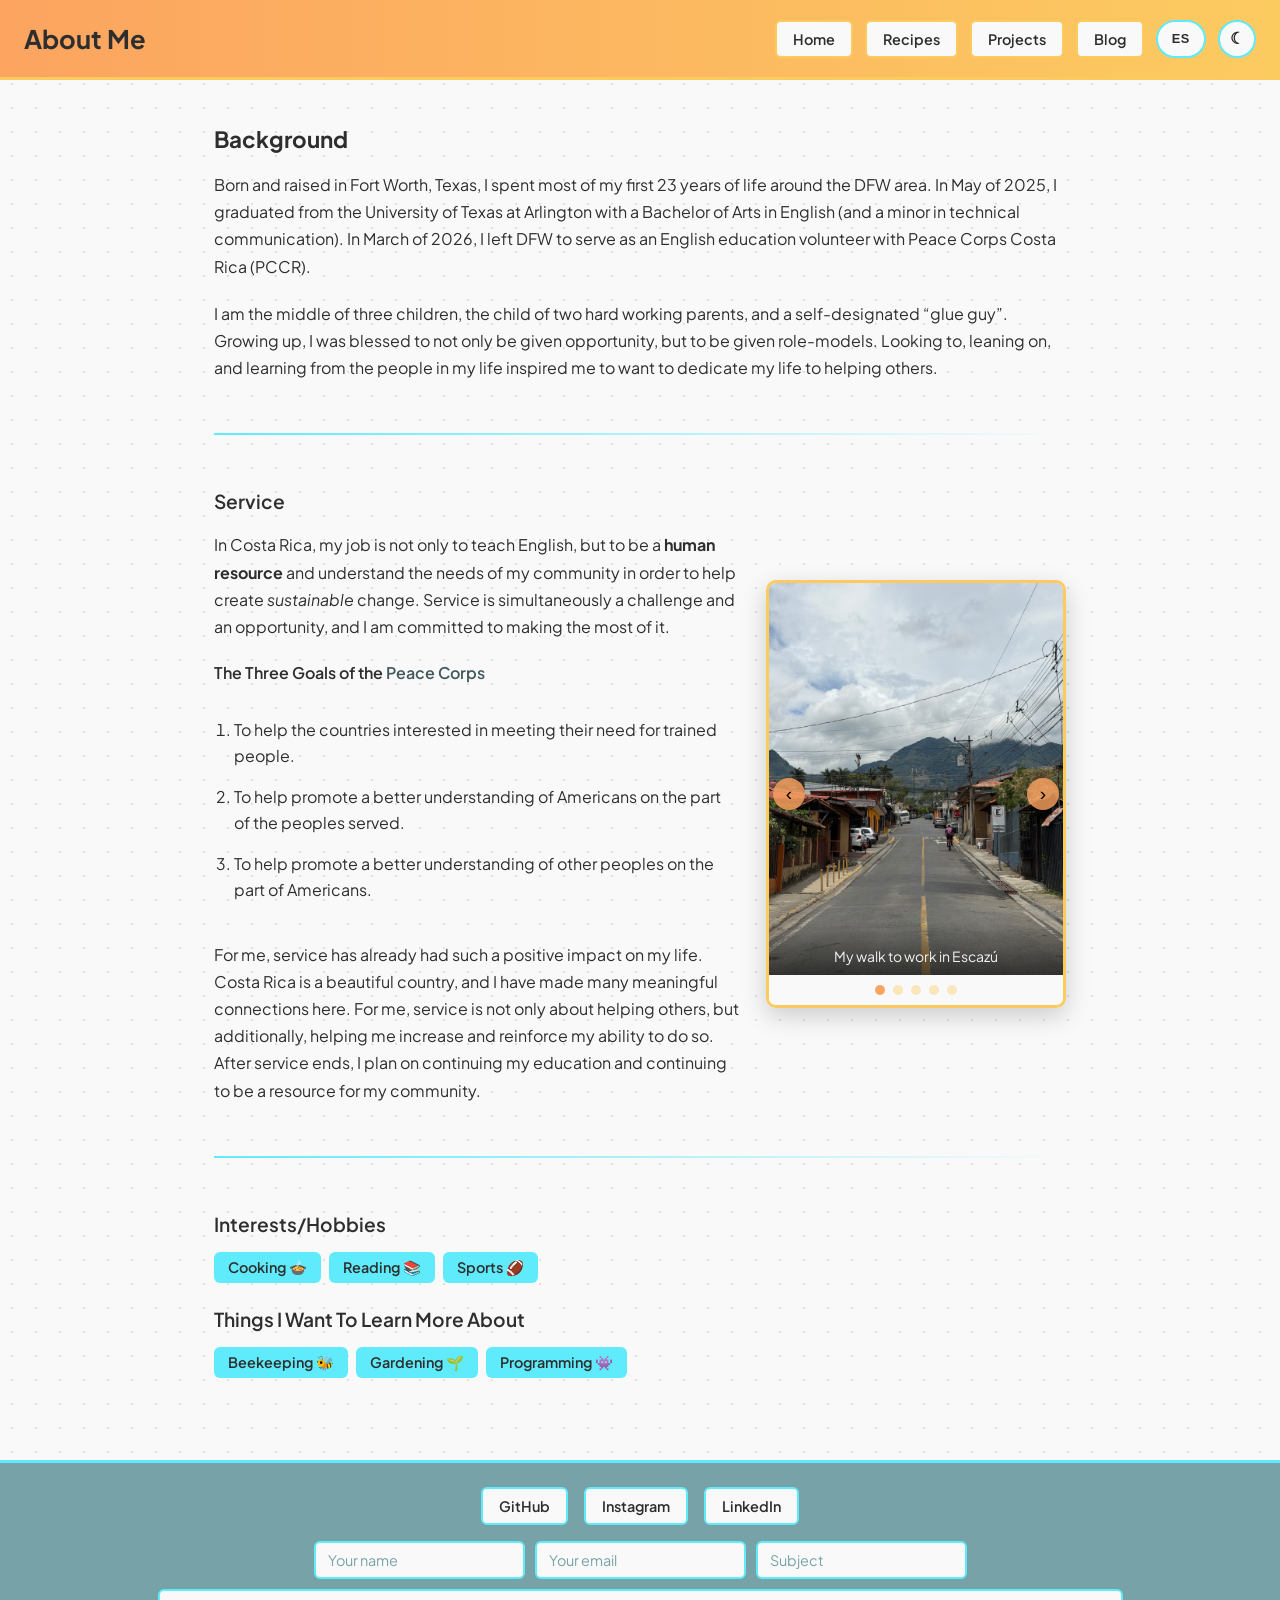
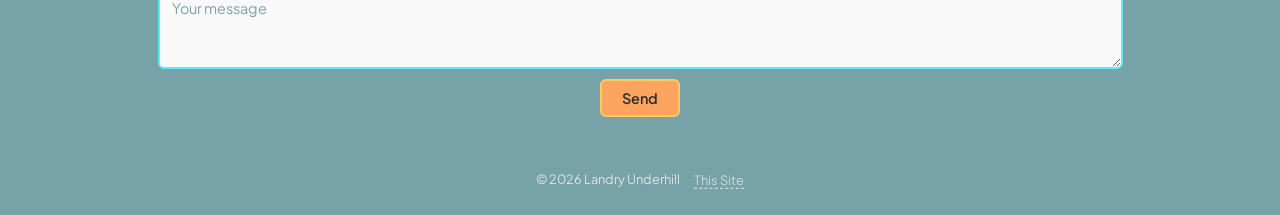
==== commit 694ba084: "Add vibe coding - added an English/Spanish button, as well as a light/dark mode button.  - new web p" ====
--- a/about.html
+++ b/about.html
@@ -4,123 +4,136 @@
 <head>
     <meta charset="UTF-8">
     <meta name="viewport" content="width=device-width, initial-scale=1.0">
-    <title>About Me</title>
+    <meta name="description" content="Learn about Landry Underhill — his background, Peace Corps service in Costa Rica, and personal interests.">
+    <meta name="author" content="Landry Underhill">
+    <meta property="og:type" content="website">
+    <meta property="og:title" content="About Me — Landry Underhill">
+    <meta property="og:description" content="Learn about Landry Underhill — his background, Peace Corps service in Costa Rica, and personal interests.">
+    <meta property="og:url" content="https://mightyelf4.github.io/about.html">
+    <meta property="og:site_name" content="Landry Underhill">
+    <meta property="og:image" content="https://mightyelf4.github.io/img/swearing-in-day.jpeg">
+    <title>About Me — Landry Underhill</title>
 
+    <link rel="icon" type="image/svg+xml" href="./img/favicon.svg">
     <link href="https://fonts.googleapis.com/css2?family=Plus+Jakarta+Sans:wght@400;600;700&display=swap" rel="stylesheet">
     <link rel="stylesheet" href="./css/styles.css">
+    <script src="./js/i18n.js"></script>
     <script src="./js/script.js" defer></script>
 </head>
 
 <body>
     <header>
-            <h1 class="title">About Me</h1>
-            <nav>
-                <a href="./index.html" class="page-link">Home</a>
-                <a href="./recipes.html" class="page-link">Recipes</a>
-            </nav>
+        <h1 class="title" data-i18n="about-title">About Me</h1>
+        <nav>
+            <a href="./index.html" class="page-link" data-i18n="nav-home">Home</a>
+            <a href="./recipes.html" class="page-link" data-i18n="nav-recipes">Recipes</a>
+            <a href="./projects.html" class="page-link" data-i18n="nav-projects">Projects</a>
+            <a href="./blog.html" class="page-link" data-i18n="nav-blog">Blog</a>
+        </nav>
     </header>
 
     <main>
 
-
         <div class="background"> <!--a section to talk about my background-->
             <div class="background-content">
-                <h2>Background</h2>
-                <p>
+                <h2 data-i18n="about-bg-h2">Background</h2>
+                <p data-i18n="about-bg-p1">
                     Born and raised in Fort Worth, Texas, I spent most of my first 23 years of life around the DFW area. In May of 2025, I graduated from the University of Texas at Arlington with a Bachelor of Arts in English (and a minor in technical communication). In March of 2026, I left DFW to serve as an English education volunteer with Peace Corps Costa Rica (PCCR).
                 </p>
-                <p>
-                    I am the middle of three children, the child of two hard working parents, and a  self-designated "glue guy". Growing up, I was blessed to not only be given opportunity, but to be given role-models. Looking to, leaning on, and learning from the people in my life inspired me to want to dedicate my life to helping others. 
+                <p data-i18n="about-bg-p2">
+                    I am the middle of three children, the child of two hard working parents, and a self-designated "glue guy". Growing up, I was blessed to not only be given opportunity, but to be given role-models. Looking to, leaning on, and learning from the people in my life inspired me to want to dedicate my life to helping others.
                 </p>
             </div>
-           <!-- 
+           <!--
             <div class="background-img">
-                <img src="./img/swearing-in-day.jpeg" style="width:100%">
+                <img src="./img/swearing-in-day.jpeg" style="width:100%" loading="lazy">
                 <div class="img-text">Me on Swearing-In Day.</div>
             </div>
-            --> 
+            -->
 
         </div>
 
-
+        <hr class="section-divider">
 
         <div class="service"> <!--a section to talk about Peace Corps service-->
             <div class="service-content">
-                <h3>Service</h3>
-                <p>
+                <h3 data-i18n="about-service-h3">Service</h3>
+                <p data-i18n="about-service-p1">
                     In Costa Rica, my job is not only to teach English, but to be a <strong>human resource</strong> and understand the needs of my community in order to help create <em>sustainable</em> change. Service is simultaneously a challenge and an opportunity, and I am committed to making the most of it.
                 </p>
                 <div>
-                    <h4>The Three Goals of the <a href="https://www.peacecorps.gov/what-we-do/our-mission/" target="_blank" rel="noreferrer">Peace Corps</a></h4>
+                    <h4 data-i18n="about-goals-h4">The Three Goals of the <a href="https://www.peacecorps.gov/what-we-do/our-mission/" target="_blank" rel="noreferrer">Peace Corps</a></h4>
                     <ol class="pc-goals">
-                        <li class="li">
+                        <li class="li" data-i18n="about-goal-1">
                             To help the countries interested in meeting their need for trained people.
                         </li>
-                        <li class="li">
+                        <li class="li" data-i18n="about-goal-2">
                             To help promote a better understanding of Americans on the part of the peoples served.
                         </li>
-                        <li class="li">
+                        <li class="li" data-i18n="about-goal-3">
                             To help promote a better understanding of other peoples on the part of Americans.
                         </li>
                     </ol>
                 </div>
-                <p>
+                <p data-i18n="about-service-p2">
                     For me, service has already had such a positive impact on my life. Costa Rica is a beautiful country, and I have made many meaningful connections here. For me, service is not only about helping others, but additionally, helping me increase and reinforce my ability to do so. After service ends, I plan on continuing my education and continuing to be a resource for my community.
                 </p>
             </div>
 
             <div class="slideshow-container">
-                <button class="slide-btn prev-btn" onclick="changeSlide(-1)">&#8249;</button>
+                <button class="slide-btn prev-btn" onclick="changeSlide(-1)" aria-label="Previous photo">&#8249;</button>
 
                 <div class="slides fade">
                     <div class="number-text">1 / 5</div>
-                    <img src="./img/walk-to-work.jpeg" alt="My walk to work in Escazú, Costa Rica" style="width:100%">
-                    <div class="img-text">My walk to work in Escazú</div>
+                    <img src="./img/walk-to-work.jpeg" alt="My walk to work in Escazú, Costa Rica" style="width:100%" loading="lazy">
+                    <div class="img-text" data-i18n="slide-1">My walk to work in Escazú</div>
                 </div>
 
                 <div class="slides fade">
                     <div class="number-text">2 / 5</div>
-                    <img src="./img/costa-rican-sunrise.jpeg" alt="Sunrise from my host-family's house in Costa Rica" style="width:100%">
-                    <div class="img-text">Sunrise from my host-family's house.</div>
+                    <img src="./img/costa-rican-sunrise.jpeg" alt="Sunrise from my host-family's house in Costa Rica" style="width:100%" loading="lazy">
+                    <div class="img-text" data-i18n="slide-2">Sunrise from my host-family's house.</div>
                 </div>
 
                 <div class="slides fade">
                     <div class="number-text">3 / 5</div>
-                    <img src="./img/cow-from-hike.jpeg" alt="A cow in the hills of Costa Rica" style="width:100%">
-                    <div class="img-text">A cow in the hills.</div>
+                    <img src="./img/cow-from-hike.jpeg" alt="A cow in the hills of Costa Rica" style="width:100%" loading="lazy">
+                    <div class="img-text" data-i18n="slide-3">A cow in the hills.</div>
                 </div>
 
                 <div class="slides fade">
                     <div class="number-text">4 / 5</div>
-                    <img src="./img/tree-with-pink-flowers.jpeg" alt="A Pink Trumpet Tree (Roble de Sabana) in Costa Rica" style="width:100%">
-                    <div class="img-text">A Pink Trumpet Tree (<em>Roble de Sabana</em>)</div>
+                    <img src="./img/tree-with-pink-flowers.jpeg" alt="A Pink Trumpet Tree (Roble de Sabana) in Costa Rica" style="width:100%" loading="lazy">
+                    <div class="img-text" data-i18n="slide-4">A Pink Trumpet Tree (<em>Roble de Sabana</em>)</div>
                 </div>
 
                 <div class="slides fade">
                     <div class="number-text">5 / 5</div>
-                    <img src="./img/clouds-from-plane.jpeg" alt="Clouds above Costa Rica seen from the plane during my flight in" style="width:100%">
-                    <div class="img-text">The clouds above Costa Rica during my flight in.</div>
+                    <img src="./img/clouds-from-plane.jpeg" alt="Clouds above Costa Rica seen from the plane during my flight in" style="width:100%" loading="lazy">
+                    <div class="img-text" data-i18n="slide-5">The clouds above Costa Rica during my flight in.</div>
                 </div>
 
-                <button class="slide-btn next-btn" onclick="changeSlide(1)">&#8250;</button>
-            </div>  
+                <button class="slide-btn next-btn" onclick="changeSlide(1)" aria-label="Next photo">&#8250;</button>
+            </div>
 
         </div>
-        
+
+        <hr class="section-divider">
+
         <div class="interests"> <!--a section to talk about my interests-->
             <div class="interests-content">
-                <h3>Interests/Hobbies</h3>
+                <h3 data-i18n="about-interests-h3">Interests/Hobbies</h3>
                 <ul class="interest-list">
-                    <li>Cooking 🍲</li>
-                    <li>Reading 📚️</li>
-                    <li>Sports 🏈</li>
+                    <li data-i18n="about-interest-1">Cooking 🍲</li>
+                    <li data-i18n="about-interest-2">Reading 📚️</li>
+                    <li data-i18n="about-interest-3">Sports 🏈</li>
                 </ul>
 
-                <h3>Things I Want To Learn More About</h3>
+                <h3 data-i18n="about-learn-h3">Things I Want To Learn More About</h3>
                 <ul class="want-to-learn-list">
-                    <li>Beekeeping 🐝</li>
-                    <li>Gardening 🌱</li>
-                    <li>Programming 👾</li>
+                    <li data-i18n="about-learn-1">Beekeeping 🐝</li>
+                    <li data-i18n="about-learn-2">Gardening 🌱</li>
+                    <li data-i18n="about-learn-3">Programming 👾</li>
                 </ul>
             </div>
         </div>
@@ -131,17 +144,18 @@
             <a href="https://github.com/MightyElf4" target="_blank" rel="noreferrer">GitHub</a>
             <a href="https://instagram.com/landry.u4/" target="_blank" rel="noreferrer">Instagram</a>
             <a href="https://linkedin.com/in/landry-u-09743a303" target="_blank" rel="noreferrer">LinkedIn</a>
+            <a href="./colophon.html">This Site</a>
         </nav>
 
         <form id="contact-form">
-            <input type="text" name="name" placeholder="Your name" required>
-            <input type="email" name="email" placeholder="Your email" required>
-            <input type="text" name="subject" placeholder="Subject" required>
-            <textarea name="message" placeholder="Your message" required></textarea>
-            <button type="submit">Send</button>
+            <input type="text" name="name" placeholder="Your name" data-i18n-placeholder="form-name" required>
+            <input type="email" name="email" placeholder="Your email" data-i18n-placeholder="form-email" required>
+            <input type="text" name="subject" placeholder="Subject" data-i18n-placeholder="form-subject" required>
+            <textarea name="message" placeholder="Your message" data-i18n-placeholder="form-message-ph" required></textarea>
+            <button type="submit" data-i18n="form-submit">Send</button>
         </form>
         <p id="form-message"></p>
    </footer>
 </body>
 
-</html>+</html>
--- a/css/styles.css
+++ b/css/styles.css
@@ -1,3 +1,42 @@
+/* ── Color variables ── */
+:root {
+  --bg:             #f9f9f9;
+  --bg-dot:         #e0e0e0;
+  --text:           #2e2e2e;
+  --text-secondary: #41595C;
+  --text-muted:     #77A2A7;
+  --card-bg:        #ffffff;
+  --nav-bg:         #f9f9f9;
+  --input-bg:       #f9f9f9;
+  --footer-bg:      #77A2A7;
+  --slide-dots-bg:  #f9f9f9;
+  --link-color:     #41595C;
+  --cyan:           #5FEBFC;
+  --mint:           #60FCB7;
+  --gold:           #FCCB60;
+  --orange:         #FCA460;
+  --slide-btn:      rgba(252, 164, 96, 0.8);
+}
+
+[data-theme="dark"] {
+  --bg:             #12121e;
+  --bg-dot:         #1c1c2e;
+  --text:           #dde0ee;
+  --text-secondary: #8ab8c0;
+  --text-muted:     #6a9ea8;
+  --card-bg:        #1e1e32;
+  --nav-bg:         #262640;
+  --input-bg:       #262640;
+  --footer-bg:      #1e3a40;
+  --slide-dots-bg:  #1e1e32;
+  --link-color:     #8ab8c0;
+  --cyan:           #3cc8d8;
+  --mint:           #2eb888;
+  --gold:           #c8a040;
+  --orange:         #c87848;
+  --slide-btn:      rgba(200, 120, 72, 0.8);
+}
+
 /* ── Global reset ── */
 * {
   margin: 0;
@@ -7,10 +46,16 @@
 
 /* ── Base styles ── */
 body {
-  background-color: #f9f9f9;
+  display: flex;
+  flex-direction: column;
+  min-height: 100vh;
+  padding-top: 83px;
+  background-color: var(--bg);
+  background-image: radial-gradient(var(--bg-dot) 1px, transparent 1px);
+  background-size: 24px 24px;
   font-family: 'Plus Jakarta Sans', sans-serif;
   font-size: 16px;
-  color: #2e2e2e;
+  color: var(--text);
 }
 
 p {
@@ -19,18 +64,41 @@
 }
 
 a {
-  color: #41595C;
+  color: var(--link-color);
   text-decoration: none;
+}
+
+main a:not(.page-link):not(.card-link):not(.filter-btn) {
+  text-decoration: underline;
+  text-decoration-color: transparent;
+  text-underline-offset: 3px;
+  transition: text-decoration-color 0.2s;
+}
+
+main a:not(.page-link):not(.card-link):not(.filter-btn):hover {
+  text-decoration-color: var(--orange);
+}
+
+/* ── Focus styles ── */
+:focus-visible {
+  outline: 3px solid var(--cyan);
+  outline-offset: 3px;
+  border-radius: 4px;
 }
 
 /* ── Header ── */
 header {
+  position: fixed;
+  top: 0;
+  left: 0;
+  right: 0;
+  z-index: 100;
   display: flex;
   align-items: center;
   height: 80px;
   padding: 0 24px;
-  background-color: #FCA460;
-  border-bottom: 3px solid #FCCB60;
+  background: linear-gradient(to right, var(--orange), var(--gold));
+  border-bottom: 3px solid var(--gold);
 }
 
 .title {
@@ -49,27 +117,28 @@
 .page-link {
   display: inline-block;
   padding: 8px 16px;
-  background-color: #f9f9f9;
-  border: 2px solid #FCCB60;
+  background-color: var(--nav-bg);
+  border: 2px solid var(--gold);
   border-radius: 6px;
   font-weight: 600;
   font-size: 0.9rem;
-  color: #2e2e2e;
-  transition: background-color 0.2s, border-color 0.2s;
+  color: var(--text);
+  transition: background-color 0.2s, border-color 0.2s, color 0.2s;
 }
 
 .page-link:hover {
-  background-color: #60FCB7;
-  border-color: #60FCB7;
+  background-color: var(--mint);
+  border-color: var(--mint);
 }
 
 .page-link.active {
-  background-color: #FCCB60;
-  border-color: #FCA460;
+  background-color: var(--gold);
+  border-color: var(--orange);
 }
 
 /* ── Main content ── */
 main {
+  flex: 1;
   max-width: 900px;
   margin: 0 auto;
   padding: 32px 24px;
@@ -79,7 +148,7 @@
   font-size: 1.4rem;
   font-weight: 700;
   margin-bottom: 8px;
-  color: #2e2e2e;
+  color: var(--text);
 }
 
 h3 {
@@ -131,7 +200,7 @@
   max-width: 300px;
   position: relative;
   flex-shrink: 0;
-  border: 3px solid #FCCB60;
+  border: 3px solid var(--gold);
   border-radius: 10px;
   box-shadow: 0 8px 24px rgba(0, 0, 0, 0.18);
 }
@@ -176,14 +245,14 @@
   justify-content: center;
   gap: 8px;
   padding: 10px 0;
-  background-color: #f9f9f9;
+  background-color: var(--slide-dots-bg);
   border-radius: 0 0 7px 7px;
 }
 
 .dot {
   width: 10px;
   height: 10px;
-  background-color: #FCCB60;
+  background-color: var(--gold);
   border-radius: 50%;
   cursor: pointer;
   opacity: 0.4;
@@ -192,7 +261,7 @@
 
 .dot.active {
   opacity: 1;
-  background-color: #FCA460;
+  background-color: var(--orange);
 }
 
 /* ── Footer ── */
@@ -202,31 +271,54 @@
   align-items: center;
   gap: 16px;
   padding: 24px;
-  background-color: #77A2A7;
-  border-top: 3px solid #5FEBFC;
+  background-color: var(--footer-bg);
+  border-top: 3px solid var(--cyan);
 }
 
 /* ── Footer social links ── */
 .footer-nav {
   display: flex;
+  flex-wrap: wrap;
+  justify-content: center;
   gap: 16px;
 }
 
 .footer-nav a {
   display: inline-block;
   padding: 8px 16px;
-  background-color: #f9f9f9;
-  border: 2px solid #5FEBFC;
+  background-color: var(--nav-bg);
+  border: 2px solid var(--cyan);
   border-radius: 6px;
   font-weight: 600;
   font-size: 0.9rem;
-  color: #2e2e2e;
+  color: var(--text);
   transition: background-color 0.2s, border-color 0.2s;
 }
 
 .footer-nav a:hover {
-  background-color: #60FCB7;
-  border-color: #60FCB7;
+  background-color: var(--mint);
+  border-color: var(--mint);
+}
+
+/* ── Footer bottom row (copyright + colophon link) ── */
+.footer-bottom {
+  display: flex;
+  align-items: center;
+  gap: 14px;
+}
+
+.footer-colophon-link {
+  font-size: 0.8rem;
+  color: #f9f9f9;
+  opacity: 0.65;
+  text-decoration: underline;
+  text-decoration-style: dashed;
+  text-underline-offset: 3px;
+  transition: opacity 0.2s;
+}
+
+.footer-colophon-link:hover {
+  opacity: 1;
 }
 
 /* ── Contact form ── */
@@ -240,11 +332,17 @@
 #contact-form input,
 #contact-form textarea {
   padding: 8px 12px;
-  border: 2px solid #5FEBFC;
+  border: 2px solid var(--cyan);
   border-radius: 6px;
   font-family: 'Plus Jakarta Sans', sans-serif;
   font-size: 0.9rem;
-  background-color: #f9f9f9;
+  background-color: var(--input-bg);
+  color: var(--text);
+}
+
+#contact-form input::placeholder,
+#contact-form textarea::placeholder {
+  color: var(--text-muted);
 }
 
 #contact-form textarea {
@@ -255,8 +353,8 @@
 
 #contact-form button {
   padding: 8px 20px;
-  background-color: #FCA460;
-  border: 2px solid #FCCB60;
+  background-color: var(--orange);
+  border: 2px solid var(--gold);
   border-radius: 6px;
   font-family: 'Plus Jakarta Sans', sans-serif;
   font-weight: 600;
@@ -267,14 +365,22 @@
 }
 
 #contact-form button:hover {
-  background-color: #60FCB7;
-  border-color: #60FCB7;
+  background-color: var(--mint);
+  border-color: var(--mint);
 }
 
 #form-message {
   font-size: 0.9rem;
   color: #f9f9f9;
   font-weight: 600;
+}
+
+#form-message.success {
+  color: var(--mint);
+}
+
+#form-message.error {
+  color: #FFB3B3;
 }
 
 /* ── Slideshow buttons ── */
@@ -282,7 +388,7 @@
   position: absolute;
   top: 50%;
   transform: translateY(-50%);
-  background-color: rgba(252, 164, 96, 0.8);
+  background-color: var(--slide-btn);
   border: none;
   border-radius: 50%;
   width: 32px;
@@ -296,7 +402,7 @@
 .prev-btn { left: 4px; }
 .next-btn { right: 4px; }
 
-.slide-btn:hover { background-color: #60FCB7; }
+.slide-btn:hover { background-color: var(--mint); }
 
 /* ── Recipe / content cards ── */
 .card-grid {
@@ -307,10 +413,17 @@
 }
 
 .card {
-  background-color: #ffffff;
-  border: 2px solid #5FEBFC;
+  background-color: var(--card-bg);
+  border: 2px solid var(--cyan);
+  border-top: 4px solid var(--cyan);
   border-radius: 8px;
   overflow: hidden;
+  transition: transform 0.2s, box-shadow 0.2s;
+}
+
+.card:hover {
+  transform: translateY(-4px);
+  box-shadow: 0 12px 28px rgba(0, 0, 0, 0.12);
 }
 
 .card img {
@@ -329,7 +442,7 @@
 
 .card-body p {
   font-size: 0.9rem;
-  color: #41595C;
+  color: var(--text-secondary);
   padding: 0;
 }
 
@@ -338,7 +451,7 @@
   gap: 12px;
   font-size: 0.85rem;
   font-weight: 600;
-  color: #77A2A7;
+  color: var(--text-muted);
   margin-bottom: 8px;
 }
 
@@ -346,7 +459,7 @@
   margin: 10px 0;
   padding-left: 18px;
   font-size: 0.85rem;
-  color: #2e2e2e;
+  color: var(--text);
 }
 
 .card-ingredients li {
@@ -361,7 +474,7 @@
 }
 
 .tag {
-  background-color: #5FEBFC;
+  background-color: var(--cyan);
   border-radius: 4px;
   padding: 2px 8px;
   font-size: 0.75rem;
@@ -379,12 +492,12 @@
 .card-link {
   font-size: 0.85rem;
   font-weight: 600;
-  color: #FCA460;
+  color: var(--orange);
   text-decoration: underline;
 }
 
 .card-link:hover {
-  color: #60FCB7;
+  color: var(--mint);
 }
 
 /* ── Filter buttons ── */
@@ -397,20 +510,149 @@
 
 .filter-btn {
   padding: 6px 14px;
-  background-color: #f9f9f9;
-  border: 2px solid #FCCB60;
+  background-color: var(--nav-bg);
+  border: 2px solid var(--gold);
   border-radius: 6px;
   font-family: 'Plus Jakarta Sans', sans-serif;
   font-size: 0.85rem;
   font-weight: 600;
+  color: var(--text);
   cursor: pointer;
   transition: background-color 0.2s, border-color 0.2s;
 }
 
 .filter-btn:hover,
 .filter-btn.active {
-  background-color: #FCCB60;
-  border-color: #FCA460;
+  background-color: var(--gold);
+  border-color: var(--orange);
+}
+
+/* ── Interest chips ── */
+.interest-list,
+.want-to-learn-list {
+  list-style: none;
+  display: flex;
+  flex-wrap: wrap;
+  gap: 8px;
+  padding: 8px 0;
+}
+
+.interest-list li,
+.want-to-learn-list li {
+  background-color: var(--cyan);
+  border-radius: 6px;
+  padding: 6px 14px;
+  font-size: 0.9rem;
+  font-weight: 600;
+  color: #2e2e2e;
+}
+
+/* ── Section dividers ── */
+.section-divider {
+  border: none;
+  height: 2px;
+  background: linear-gradient(to right, var(--cyan), transparent);
+  margin: 4px 0 28px;
+}
+
+/* ── Empty state ── */
+.empty-state {
+  grid-column: 1 / -1;
+  text-align: center;
+  padding: 64px 24px;
+  font-size: 1.1rem;
+  font-style: italic;
+  color: var(--text-muted);
+}
+
+/* ── Scroll to top ── */
+#scroll-top {
+  display: none;
+  position: fixed;
+  bottom: 24px;
+  right: 24px;
+  width: 44px;
+  height: 44px;
+  background-color: var(--orange);
+  border: 2px solid var(--gold);
+  border-radius: 50%;
+  font-size: 1.2rem;
+  font-weight: 700;
+  color: #2e2e2e;
+  cursor: pointer;
+  z-index: 999;
+  transition: background-color 0.2s;
+  box-shadow: 0 4px 12px rgba(0, 0, 0, 0.15);
+}
+
+#scroll-top:hover {
+  background-color: var(--mint);
+  border-color: var(--mint);
+}
+
+/* ── Copyright ── */
+.copyright {
+  font-size: 0.8rem;
+  color: #f9f9f9;
+  opacity: 0.8;
+  padding: 0;
+}
+
+/* ── Blog post date ── */
+.post-date {
+  font-size: 0.8rem;
+  font-weight: 600;
+  color: var(--text-muted);
+  padding: 0;
+  margin-bottom: 4px;
+}
+
+/* ── Scroll reveal ── */
+.reveal {
+  opacity: 0;
+  transform: translateY(20px);
+  transition: opacity 0.5s ease, transform 0.5s ease;
+}
+
+.reveal.visible {
+  opacity: 1;
+  transform: translateY(0);
+}
+
+@media (prefers-reduced-motion: reduce) {
+  .reveal {
+    opacity: 1;
+    transform: none;
+    transition: none;
+  }
+}
+
+/* ── Utility toggles (lang + theme) — pill shape, cyan border ── */
+#lang-toggle,
+#theme-toggle {
+  border-radius: 20px;
+  border-color: var(--cyan);
+}
+
+#lang-toggle {
+  font-size: 0.8rem;
+  letter-spacing: 0.05em;
+  padding: 6px 14px;
+}
+
+#theme-toggle {
+  font-size: 1rem;
+  padding: 6px 10px;
+}
+
+/* ── Page transition ── */
+@keyframes pageIn {
+  from { opacity: 0; transform: translateY(6px); }
+  to   { opacity: 1; transform: translateY(0); }
+}
+
+body {
+  animation: pageIn 0.3s ease;
 }
 
 /* ── Mobile ── */
@@ -425,6 +667,10 @@
     max-width: 100%;
   }
 
+  body {
+    padding-top: 130px;
+  }
+
   header {
     height: auto;
     padding: 12px 16px;
@@ -447,8 +693,38 @@
     width: 100%;
   }
 
-  .footer-nav {
-    flex-wrap: wrap;
-    justify-content: center;
-  }
-}
+}
+
+/* ── Print ── */
+@media print {
+  header, footer, .slide-btn, .dots-container,
+  .filter-bar, #scroll-top, #form-message {
+    display: none !important;
+  }
+
+  body {
+    background: white;
+    color: black;
+    animation: none;
+  }
+
+  main {
+    max-width: 100%;
+    padding: 0;
+  }
+
+  .card {
+    break-inside: avoid;
+    border: 1px solid #ccc;
+    box-shadow: none;
+  }
+
+  a {
+    color: black;
+    text-decoration: none;
+  }
+
+  main > a { display: none; }
+  article { line-height: 1.8; }
+  .card-tags { display: none; }
+}
